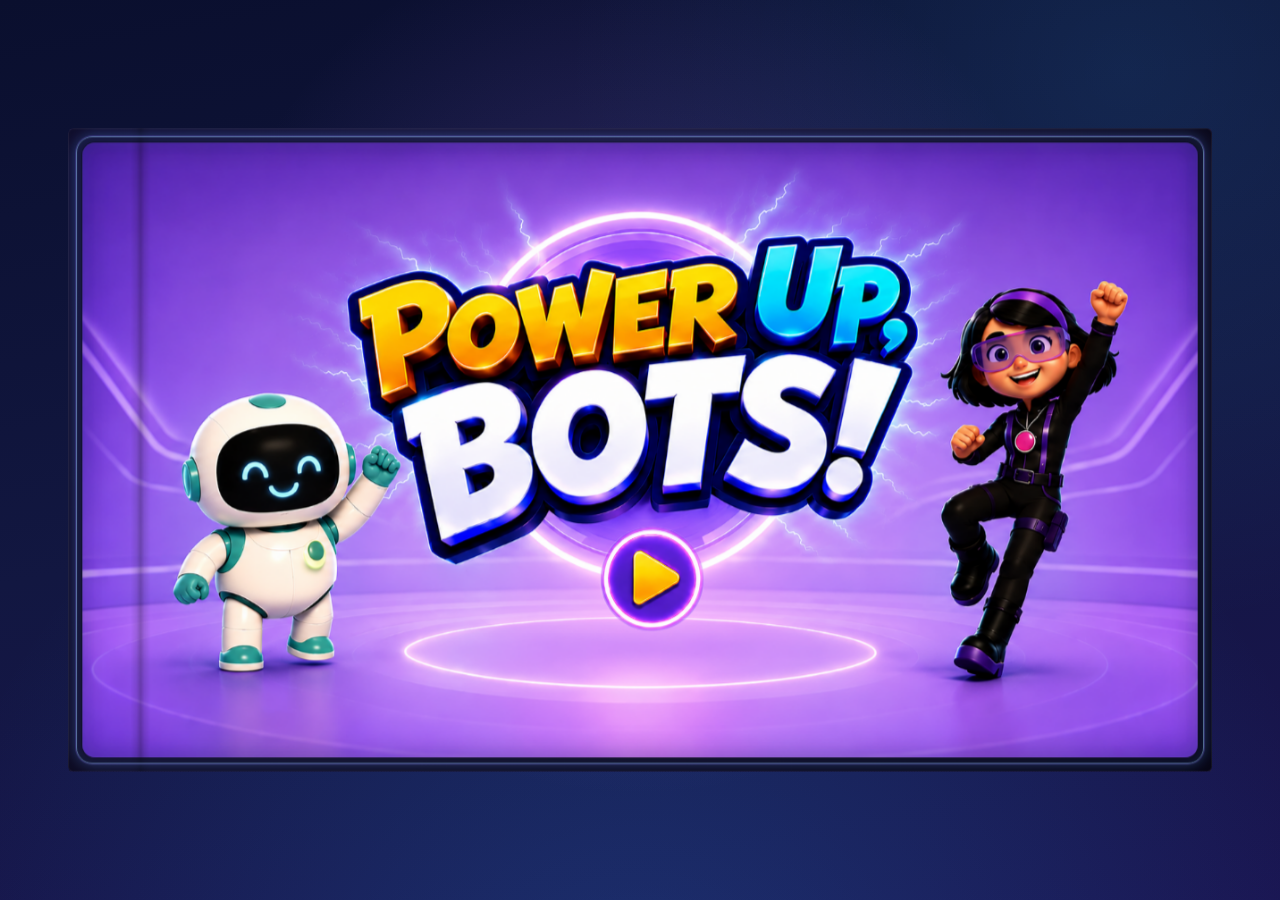
==== index.html @ 9b9c3f9e "Power Up, Bots! — interactive 3D flipbook Full flipbook: cover with custom play button, 11 pages inc" ====
<!DOCTYPE html>
<!--
  ============================================================================
  THE STORY NIGHT  —  interactive 3D flipbook (Neel & the dragon)
  ----------------------------------------------------------------------------
  • No build step, no frameworks. Just open this file in any modern browser.
  • A real 3D hardcover book: it has thickness, a spine, sits angled and casts a
    soft shadow. Tap PLAY to open it (the cover swings on the spine), then flip.
  • Full-bleed picture-book pages: page 1 is a video, pages 2-4 are scenes with
    a speech bubble that pops in once you fully land on the page.
  • Structure is split into THREE files:
        index.html   → this markup
        styles.css   → all styling + the night theme + animations
        script.js    → the flip engine + the page content (EDIT PAGES THERE)
  ============================================================================
-->
<html lang="en">
<head>
<meta charset="UTF-8" />
<meta name="viewport" content="width=device-width, initial-scale=1, maximum-scale=1, minimum-scale=1, user-scalable=no, viewport-fit=cover" />
<title>Power Up, Bots!</title>

<!-- ── Google Fonts: Fredoka (headings + speech bubbles) + Patrick Hand & Caveat ── -->
<link rel="preconnect" href="https://fonts.googleapis.com" />
<link rel="preconnect" href="https://fonts.gstatic.com" crossorigin />
<link
  href="https://fonts.googleapis.com/css2?family=Caveat:wght@500;700&family=Fredoka:wght@500;600;700&family=Patrick+Hand&display=swap"
  rel="stylesheet"
/>

<!-- All styling lives in styles.css -->
<link rel="stylesheet" href="styles.css" />
</head>

<body>
<!-- Landscape lock: on phones/tablets (touch), the book shows only in landscape.
     In portrait the scene is hidden and this rotate prompt is shown instead. -->
<div class="rotate-notice" id="rotateNotice">
  <div class="rotate-inner">
    <div class="rotate-icon">🔄</div>
    <div class="rotate-text">Please rotate your device<br />to landscape to read</div>
  </div>
</div>
<div class="scene">
  <div class="stage">
    <!-- Fixed 1280×720 book layer. JS scales it (transform) to fit the screen. -->
    <div class="flip-scale" id="flipScale">
    <!-- INNER scale wrapper: the open motion runs here, so it composes with the
         outer responsive scale of .flip-scale. -->
    <div class="book-stage" id="bookStage">
    <!-- Outer hardcover outline — visible once the book is open -->
    <div class="book-frame"></div>
    <div class="floor-shadow"></div>

    <!-- The page-turning book mounts here (JS injects one .leaf per page).
         Sits beneath the 3D cover layer; revealed once the cover swings open.
         .page-stack = the tan fore-edge of the pages still to be turned (right). -->
    <div id="flipbook">
      <div class="page-stack" aria-hidden="true"><i></i><i></i><i></i></div>
    </div>

    <!-- Moving shadow the opening cover casts on the inside page. -->
    <div class="cover-cast"></div>

    <!-- The 3D hardcover + cover-opening animation (own perspective layer). -->
    <div class="cover-scene" id="coverScene">
    <div class="book-float" id="bookFloat">
      <div class="book-pop" id="bookPop">
        <div class="book" id="book">
          <div class="book-inner" id="bookInner">

            <!-- Open-book back cover backing -->
            <div class="book-body"></div>

            <!-- The 3D page block that gives the closed book its thickness -->
            <div class="pageblock">
              <div class="pbf pb-back"></div>
              <div class="pbf pb-left"></div>
              <div class="pbf pb-right"></div>
              <div class="pbf pb-top"></div>
              <div class="pbf pb-bottom"></div>
              <div class="pbf pb-front"></div>
            </div>

            <!-- Front hardcover (last so it stacks in front when closed). -->
            <div class="cover-holder">
            <div class="cover" id="cover">
              <div class="face front">
                <div class="cover-img"></div>
                <!-- Clean futuristic edge glow (replaces the old ornate gold frame).
                     Styled entirely in styles.css → .cover .front .cover-frame. -->
                <div class="cover-frame" aria-hidden="true"></div>
                <div class="back-fill"></div>
                <div class="curl"></div>
                <button class="play-btn" id="hint" type="button" aria-label="Play — open the book">
                  <img class="play-img" src="assets/play button.png" alt="" aria-hidden="true" draggable="false" />
                </button>
              </div>
              <!-- BACK of the front cover: intentionally BLANK (plain dark board). -->
              <div class="face back"></div>
            </div>
            </div><!-- /cover-holder -->

          </div>
        </div>
      </div>
    </div>
    </div><!-- /cover-scene -->

    <!-- Flat, top-most, transparent tap zone that only OPENS the book. -->
    <div class="tap-catcher" id="tapCatcher"></div>

    <!-- (THE END is now a real final PAGE — the last leaf, built by script.js:
         a cream "paper" page with "THE END" + a Replay button. Replay closes the
         whole book, reverse of the opening swing, back to the front cover.) -->
    </div><!-- /book-stage -->
    </div><!-- /flip-scale -->
  </div>

  <!-- Progress read-out -->
  <!-- (page counter removed) -->
</div>

<!-- HOME button — top-left, shown only while reading (hidden on the cover, the
     last page and the end). Closes the book (reverse of the opening swing) back
     to the front cover. -->
<button class="home-btn" id="homeBtn" type="button" aria-label="Back to the cover">
  <svg viewBox="0 0 24 24" aria-hidden="true">
    <path d="M10 20v-6h4v6h5v-8h3L12 3 2 12h3v8z" fill="currentColor"/>
  </svg>
</button>

<!-- Flip arrows OUTSIDE the book, fixed at the viewport's bottom corners
     (bottom-left = back, bottom-right = forward). -->
<button class="corner-arrow back" id="cornerPrev" aria-label="Previous page">
  <svg viewBox="0 0 48 48" aria-hidden="true">
    <path d="M46 19 L30 5 L30 12 C20 11 11 15 6 30 L12 33 C18 24 22 24 30 24 L30 33 Z" fill="currentColor"/>
  </svg>
</button>
<button class="corner-arrow fwd" id="cornerNext" aria-label="Next page">
  <svg viewBox="0 0 48 48" aria-hidden="true">
    <path d="M46 19 L30 5 L30 12 C20 11 11 15 6 30 L12 33 C18 24 22 24 30 24 L30 33 Z" fill="currentColor"/>
  </svg>
</button>

<!-- (legacy hidden nav elements kept only so existing JS refs stay valid) -->
<button class="arrow prev" id="prev" aria-label="Previous page">‹</button>
<button class="arrow next" id="next" aria-label="Next page">›</button>

<!-- (The embedded LBD game has been removed — this is a plain 2-page flipbook.) -->

<!-- ============================================================================
     ASSET MANIFEST  —  every uploaded asset, referenced here so it is visible in
     DevTools "Inspect" (Elements) and view-source. The flipbook itself builds its
     pages in script.js; this hidden block is ONLY a reference list. Nothing here
     is force-downloaded: videos/audio use preload="none" and images loading="lazy"
     inside a display:none container, so the src paths show in inspect with no cost.
     ============================================================================ -->
<div id="asset-manifest" hidden aria-hidden="true" style="display:none">
  <!-- ── Page videos ── -->
  <video preload="none" muted playsinline src="assets/1.mp4"            data-role="page-1"></video>
  <video preload="none" muted playsinline src="assets/2.mp4"            data-role="page-2"></video>
  <video preload="none" muted playsinline src="assets/3.mp4"            data-role="page-3"></video>
  <video preload="none" muted playsinline src="assets/4.mp4"            data-role="page-4"></video>
  <video preload="none" muted playsinline src="assets/5(rectangle).mp4" data-role="page-5-rectangle"></video>
  <video preload="none" muted playsinline src="assets/5(green).mp4"     data-role="page-5-green"></video>
  <video preload="none" muted playsinline src="assets/5(circle).mp4"    data-role="page-5-circle"></video>
  <video preload="none" muted playsinline src="assets/6.mp4"            data-role="page-6"></video>
  <video preload="none" muted playsinline src="assets/7.mp4"            data-role="page-7-intro"></video>
  <video preload="none" muted playsinline src="assets/7(2).mp4"         data-role="page-7-reveal"></video>
  <video preload="none" muted playsinline src="assets/8.mp4"            data-role="page-8-intro"></video>
  <video preload="none" muted playsinline src="assets/9.mp4"            data-role="page-8-reveal"></video>
  <video preload="none" muted playsinline src="assets/10.mp4"           data-role="page-10"></video>
  <video preload="none" muted playsinline src="assets/11.mp4"           data-role="page-11"></video>

  <!-- ── Images ── -->
  <img loading="lazy" src="assets/coverpage.png"      alt="cover"            data-role="cover" />
  <img loading="lazy" src="assets/5.png"              alt="page 5 shelf"     data-role="page-5-still" />
  <img loading="lazy" src="assets/7(1).png"           alt="page 7 still"     data-role="page-7-still" />
  <img loading="lazy" src="assets/handNudge.webp"     alt="hand nudge"       data-role="hand-nudge" />
  <img loading="lazy" src="assets/play%20button.png"  alt="play button art"  data-role="play-button" />

  <!-- ── Audio (sfx) ── -->
  <audio preload="none" src="sfx/Page%20flip.mp3"        data-role="sfx-page-flip"></audio>
  <audio preload="none" src="sfx/cover%20page%20flip.mp3" data-role="sfx-cover-flip"></audio>
</div>

<!-- Inlined one-shot SFX (base64) for glitch-free Web Audio playback on file:// -->
<script src="sfx-data.js"></script>
<!-- All behaviour lives in script.js -->
<script src="script.js"></script>
</body>
</html>
---- styles.css ----
/* ==========================================================================
     THEME TOKENS  —  colours, fonts and (important!) animation timings.
     Tweak the timings here to make the book faster / slower / poppier.
     ========================================================================== */
  :root {
    /* Palette matched to "The Story Night" cover: a moonlit castle at night —
       deep midnight NAVY + PURPLE board, GOLD title accents, warm candle glow. */
    --paper:      #1e2750;   /* page surface — deep night blue (matches the theme) */
    --paper-2:    #141a3c;   /* page surface (deeper night variant) */
    --ink:        #241d47;   /* text — deep night indigo */
    --cover:      #2b3468;   /* frame/cover base — midnight blue */
    --cover-2:    #1b2247;   /* deeper night blue */
    --cover-3:    #0e1330;   /* deepest blue (spine) */
    --cover-edge: #070a1e;   /* binding edge — near-black night */
    --accent:     #7d5fd0;   /* page-title purple (matches "Night") */
    --accent-2:   #f6b81e;   /* moon-gold (matches "Story") */
    --tape:       rgba(255, 210, 90, 0.60);   /* warm gold washi-tape */
    --page-edge:  #d9c8a2;   /* page-stack edge colour (parchment) */
    --page-back:   #cb9d83;  /* BACK of a page + the right-side page stack (warm tan) */
    --page-back-2: #b3805f;  /* deeper tan for the stack edges / gradient shading */

    /* Fonts */
    --font-head: "Fredoka", system-ui, sans-serif;
    --font-hand: "Patrick Hand", "Comic Sans MS", cursive;
    --font-note: "Caveat", cursive;

    /* The book's physical thickness (depth of the page block) */
    --thick: clamp(22px, 3.4vw, 48px);

    /* -- Animation timings (edit these to taste) ------------------------------
       Page turns use a smooth in/out curve (no overshoot so paper never clips
       past 180°). The COVER open uses a springy "poppy" curve with overshoot. */
    --flip-ms:    1150ms;                                 /* page-turn duration (slow + smooth) */
    --flip-ease:  cubic-bezier(0.65, 0.00, 0.35, 1);      /* pronounced ease-in + ease-out */
    --cover-ms:   1000ms;                                 /* cover-open duration */
    --cover-ease: cubic-bezier(0.34, 1.56, 0.64, 1);      /* springy overshoot   */
  }

  * { box-sizing: border-box; -webkit-tap-highlight-color: transparent; }

  /* NO ZOOM anywhere: touch-action:none stops pinch/double-tap zoom & pan, and
     the whole UI is non-selectable so drags never select text. */
  html, body {
    height: 100%; margin: 0; overflow: hidden;
    touch-action: none; overscroll-behavior: none;
    -webkit-user-select: none; -moz-user-select: none; user-select: none;
    -webkit-text-size-adjust: 100%; text-size-adjust: 100%;
  }

  body {
    min-height: 100svh;
    display: flex; align-items: center; justify-content: center;
    font-family: var(--font-hand); color: var(--ink);
    /* Clean, futuristic, kid-friendly backdrop — a calm deep-space gradient with a
       soft violet aura behind the book and a cool floor glow. No stars / clutter. */
    background:
      radial-gradient(circle at 50% 40%, rgba(126,95,208,0.30) 0%, transparent 52%),   /* violet aura behind the book */
      radial-gradient(circle at 50% 116%, rgba(40,150,235,0.22) 0%, transparent 60%),  /* cool floor glow */
      radial-gradient(circle at 88% 8%,  rgba(60,180,255,0.12) 0%, transparent 40%),   /* faint corner light */
      linear-gradient(170deg, #0a0f2e 0%, #121741 52%, #1a1450 100%);
    background-attachment: fixed;
  }

  /* Whole scene fades + scales in on load (entrance animation) */
  .scene {
    width: 100%; min-height: 100svh;
    display: flex; flex-direction: column;
    align-items: center; justify-content: center;
    gap: clamp(10px, 2.4vh, 24px);
    padding: clamp(8px, 2vh, 24px);
    animation: sceneIn 900ms ease both;
  }
  @keyframes sceneIn {
    from { opacity: 0; transform: translateY(18px) scale(0.96); }
    to   { opacity: 1; transform: none; }
  }

  /* ==========================================================================
     STAGE  —  responsive box that keeps the (open) book centred + scaled.
     The book is TWO pages wide when open, so we size to fit width AND height.
     ========================================================================== */
  .stage {
    position: relative; flex: 1 1 auto; width: 100%; min-height: 0;
    display: flex; align-items: center; justify-content: center;
  }

  /* The book has a FIXED internal 16:9 size (1280×720) so turn.js's flip maths
     is never distorted. We only SCALE this layer visually (transform) to fit the
     viewport — recomputed by JS on load / resize / orientationchange. */
  /* The book has a FIXED internal 16:9 size (1280×720) so turn.js's flip maths
     is never distorted. We only SCALE this layer visually (transform) to fit the
     viewport — recomputed by JS on load / resize / orientationchange. */
  .flip-scale {
    position: absolute; top: 50%; left: 50%;
    width: 1280px; height: 720px;
    transform: translate(-50%, -50%) scale(var(--book-scale, 0.5));
    transform-origin: center center;
    perspective: 2400px;                         /* depth for the 3D book */
    --pw: 1280px; --ph: 720px; --thick: 42px;   /* fixed page-block dimensions */
  }

  /* turn.js book (realistic paper curl), beneath the 3D cover until it opens. */
  #flipbook {
    position: absolute; inset: 0; width: 1280px; height: 720px; z-index: 1;
    opacity: 0; transition: opacity 260ms ease;
    /* BLUE back cover of the book — the current full page sits on top of it and
       it is revealed behind a page while that page is mid-turn. */
    background: linear-gradient(135deg, var(--cover), var(--cover-2) 55%, var(--cover-3));
    border-radius: 22px;
    perspective: 2600px;              /* 3D depth so the leaf page-turn curls in space */
  }
  #flipbook.show { opacity: 1; }

  /* The 3D hardcover + its opening animation get their OWN perspective layer,
     so the turn.js book (a sibling) is never affected by it. */
  .cover-scene {
    position: absolute; inset: 0; z-index: 3;
    /* Strong perspective so the cover reads as a real board LIFTING on its hinge
       (large values look flat, like a page sliding sideways). */
    perspective: 1500px; perspective-origin: 50% 50%;
    transition: opacity 340ms ease;
  }
  /* After opening, the cover PARKS to the left and STAYS visible as the blue
     cover page (it does not fade away). We only drop pointer-events so it can't
     block page turns. */
  .cover-scene.parked { pointer-events: none; }

  /* Outer hardcover "board" that stays visible once the book is OPEN, so you
     see the book's outer outline/edge around the turn.js pages. */
  /* The single hardcover board. It's BROADER on the RIGHT so it reads as the back
     cover the pages sit INSIDE (the tan page stack peeks in front of this edge). */
  .book-frame {
    position: absolute; inset: -16px -42px -16px -16px; z-index: 0;
    border-radius: 3px;
    background: linear-gradient(135deg, var(--cover) 0%, var(--cover-2) 55%, var(--cover-3) 100%);
    box-shadow: 0 26px 55px rgba(80,40,60,0.35), inset 0 0 0 3px rgba(255,255,255,0.14);
    opacity: 0; transition: opacity 500ms ease 150ms;
  }
  body.is-open .book-frame { opacity: 1; }

  /* Flip arrows OUTSIDE the book, fixed at the viewport's bottom corners
     (bottom-left = back, bottom-right = forward). position:fixed so they escape
     the scaled/transformed book layer and never cover the pages or their
     corners (which keeps turn.js's hover page-curl working on every corner). */
  /* Bare arrow icons — NO circle: no background fill, no box-shadow, no border,
     no rounded pill. Only the arrow glyph shows, same position/size, clickable. */
  /* Flip arrows OUTSIDE the book, fixed at the viewport's bottom corners. */
  .corner-arrow {
    position: fixed; bottom: clamp(-16px, -0.9vh, -6px); z-index: 700;  /* nudged a bit lower */
    width: clamp(52px, 6vw, 70px); height: clamp(52px, 6vw, 70px);
    border: none; background: none; color: var(--accent-2);   /* moon-gold: visible on the night bg */
    filter: drop-shadow(0 2px 7px rgba(0,0,0,0.55));           /* legible over any page */
    display: none; align-items: center; justify-content: center;
    cursor: pointer; opacity: 0;
    transition: opacity 400ms ease, transform 150ms ease;
  }
  body.is-open .corner-arrow { display: flex; opacity: 0.96; }

  /* HOME button — top-left, moon-gold like the arrows. JS toggles .show (only
     while reading; hidden on the cover, the last page and the end). */
  .home-btn {
    position: fixed; top: clamp(2px, 0.6vh, 8px); right: clamp(8px, 1.6vw, 22px); z-index: 720;
    width: clamp(40px, 4.6vw, 56px); height: clamp(40px, 4.6vw, 56px);
    border: none; background: none; color: var(--accent-2);
    filter: drop-shadow(0 2px 7px rgba(0,0,0,0.55));
    display: none; align-items: center; justify-content: center;
    cursor: pointer; opacity: 0; padding: 0;
    transition: opacity 360ms ease, transform 150ms ease;
  }
  .home-btn.show   { display: flex; opacity: 0.96; }
  .home-btn:hover  { transform: scale(1.1); }
  .home-btn:active { transform: scale(0.9); }
  .home-btn:focus, .home-btn:focus-visible { outline: none; }
  .home-btn svg { width: 92%; height: 92%; }

  /* While the viewport is actively resizing / the resolution is changing, freeze
     the page-turn transitions so the book can't appear to auto-flip (JS adds
     .is-resizing during resize and removes it ~220ms after it settles). */
  body.is-resizing .leaf,
  body.is-resizing .leaf .curl,
  body.is-resizing #flipbook,
  body.is-resizing .flip-scale { transition: none !important; animation: none !important; }
  .corner-arrow:hover  { transform: scale(1.12); }
  .corner-arrow:active { transform: scale(0.9); }
  /* No focus ring: long-press / repeated taps were leaving a white outline box
     around the arrow. (Flipping still works via keys, drag, and the arrows.) */
  .corner-arrow:focus,
  .corner-arrow:focus-visible { outline: none; box-shadow: none; }
  .corner-arrow[disabled] { opacity: 0.22; pointer-events: none; }
  .corner-arrow.back { left: clamp(12px, 2.5vw, 34px); }
  .corner-arrow.fwd  { right: clamp(12px, 2.5vw, 34px); }
  .corner-arrow svg  { width: 58%; height: 58%; }
  .corner-arrow.back svg { transform: scaleX(-1); }   /* mirror the forward arrow */

  /* ---- Page-turn hint (hand on the RIGHT side of the book) -------------------
     Guidance for HOW to turn the page: a 3D hand on the book's right edge does a
     right-to-left SWIPE, shown together with the "ghost" page-flip. JS positions
     it against the book's right side (see positionFlipHint) and toggles .show.
     Drop your art at assets/hand-nudge.png; until then an emoji hand is used. */
  .flip-hint {
    position: fixed; z-index: 720; pointer-events: none;
    width: clamp(56px, 7vw, 104px); height: auto;   /* JS sets an inline width per page */
    opacity: 0; visibility: hidden;
    transform-origin: 50% 0;                          /* rotate/scale about the fingertip (top-centre) */
    filter: drop-shadow(0 6px 11px rgba(0,0,0,0.5));
    transition: opacity 320ms ease;
    will-change: transform;
  }
  /* emoji fallback (when the PNG isn't present yet) */
  .flip-hint--emoji {
    width: auto; font-size: clamp(46px, 6vw, 84px); line-height: 1;
    filter: drop-shadow(0 3px 6px rgba(0,0,0,0.55)) drop-shadow(0 0 10px rgba(214,150,255,0.6));
  }
  .flip-hint.show { opacity: 0.96; visibility: visible;
                    animation: flipHintTap 1.15s ease-in-out infinite; }
  /* gentle "tap" bob (works at any position). The base tilt is --nh-rot, set per
     page by JS from PAGE_NUDGES.rot, so the bob keeps the page's chosen angle. */
  @keyframes flipHintTap {
    0%, 100% { transform: rotate(var(--nh-rot, 0deg)) translateY(0)    scale(1);    }
    50%      { transform: rotate(var(--nh-rot, 0deg)) translateY(10px) scale(0.95); }
  }
  /* The RIGHT (forward) arrow blinks while the nudge is playing, to draw the eye. */
  .corner-arrow.blink { animation: arrowBlink 0.6s ease-in-out infinite; }
  @keyframes arrowBlink { 0%, 100% { opacity: 0.96; } 50% { opacity: 0.2; } }
  /* One-shot 2s blink + GOLD GLOW played ONCE when a page's video fully ends
     (a "turn the page" cue). Pulses opacity AND a gold glow around the arrow. */
  .corner-arrow.blink1 { animation: arrowBlink1 2s ease-in-out 1; }
  @keyframes arrowBlink1 {
    0%, 100% { opacity: 0.95; filter: drop-shadow(0 2px 7px rgba(0,0,0,0.55)) drop-shadow(0 0 6px  rgba(246,184,30,0.55)); }
    25%, 75% { opacity: 0.3;  filter: drop-shadow(0 2px 7px rgba(0,0,0,0.55)) drop-shadow(0 0 3px  rgba(246,184,30,0.25)); }
    50%      { opacity: 1;    filter: drop-shadow(0 2px 7px rgba(0,0,0,0.55)) drop-shadow(0 0 18px rgba(246,184,30,1)); }
  }
  @media (prefers-reduced-motion: reduce) {
    .flip-hint.show, .corner-arrow.blink, .corner-arrow.blink1 { animation: none; }
    .flip-hint.show { transform: rotate(var(--nh-rot, 0deg)); }   /* keep the per-page tilt */
  }

  /* ==========================================================================
     THE END page  —  a real final leaf you turn to (not an overlay). Warm cream
     "paper" with a printed inner frame, "THE END" in a plum→gold gradient, and a
     gold Replay button that closes the whole book back to the front cover.
     ========================================================================== */
  .leaf .face.front.end-page {
    background:
      radial-gradient(ellipse at 50% 34%, #fffaef 0%, #f7edd6 46%, #ecdcb8 100%);
    box-shadow: inset 0 0 0 2px rgba(120,86,20,0.10),
                inset 0 0 110px rgba(150,110,40,0.18);
    display: flex; align-items: center; justify-content: center;
  }
  /* faint printed inner border, like the ruled frame on a storybook page */
  .end-page-inner {
    position: absolute; inset: clamp(20px, 4.4%, 46px);
    border: 2px solid rgba(120,86,20,0.24);
    border-radius: 3px;
    box-shadow: inset 0 0 0 4px rgba(255,255,255,0.45);
    display: flex; flex-direction: column; align-items: center; justify-content: center;
    gap: clamp(26px, 6vh, 54px);
  }
  .end-page .end-title {
    font-family: var(--font-head); font-weight: 700; letter-spacing: 5px;
    font-size: clamp(64px, 12vw, 132px); line-height: 1; white-space: nowrap;
    background: linear-gradient(135deg, #7d3ea8 0%, #b0308a 30%, #e2920c 66%, #f6b81e 100%);
    -webkit-background-clip: text; background-clip: text;
    -webkit-text-fill-color: transparent; color: transparent;
    filter: drop-shadow(0 5px 8px rgba(90,40,120,0.28));
  }
  /* Replay — a gold pill (icon + label) that reads clearly on the cream page. */
  .replay-btn {
    display: inline-flex; align-items: center; gap: 14px; cursor: pointer; border: none;
    padding: 14px 30px 14px 22px; border-radius: 999px;
    font-family: var(--font-head); font-weight: 600; letter-spacing: 0.5px;
    font-size: clamp(20px, 2.4vw, 30px); color: #3a2408;
    background: radial-gradient(circle at 34% 24%, #ffe89a 0%, #f6b81e 55%, #e2920c 100%);
    box-shadow: 0 0 0 4px rgba(255,255,255,0.7), 0 14px 26px -8px rgba(120,70,10,0.55),
                inset 0 2px 3px rgba(255,255,255,0.6), inset 0 -6px 10px rgba(150,90,10,0.4);
    transition: transform 150ms ease, filter 150ms ease;
    -webkit-tap-highlight-color: transparent;
  }
  .replay-btn:hover  { filter: brightness(1.05); transform: translateY(-1px) scale(1.03); }
  .replay-btn:active { transform: scale(0.96); }
  .replay-btn:focus, .replay-btn:focus-visible { outline: none; }
  .replay-btn svg { width: clamp(26px, 2.6vw, 34px); height: clamp(26px, 2.6vw, 34px); fill: #3a2408; }

  /* The old fixed side-arrows are replaced by the corner arrows above. */
  .arrow { display: none !important; }

  /* Soft drop shadow on the "floor" beneath the book — grows as it opens */
  .floor-shadow {
    position: absolute; left: 50%; bottom: 3%;
    width: 44%; height: 9%;
    transform: translateX(-50%);
    background: radial-gradient(ellipse at center, rgba(70,30,45,0.5), rgba(70,30,45,0) 70%);
    filter: blur(12px);
    z-index: 0; opacity: 0.75; pointer-events: none;   /* never swallow a tap */
    transition: width var(--cover-ms) var(--cover-ease),
                opacity var(--cover-ms) ease, bottom var(--cover-ms) ease;
  }
  body.is-open .floor-shadow { width: 82%; opacity: 0.9; bottom: 1%; }

  /* Flat, top-most tap surface (see markup note). No transform → reliable
     hit-testing everywhere. Transparent, but catches every tap over the book. */
  .tap-catcher {
    position: absolute; top: 0; left: 0; right: 0; bottom: 0;
    z-index: 50; cursor: default; background: transparent;   /* normal cursor; JS shows the
                        pointer ONLY over the play button (the sole CTA on the cover) */
  }

  /* .flip-scale (OUTER) = responsive fit-to-screen scale (set by JS).
     .book-stage (INNER) = a plain static wrapper. There is NO zoom / camera move
     on opening — the cover's own hinge is the whole animation. */
  .book-stage {
    position: absolute; inset: 0;
    transform-origin: center center;
  }
  /* Moving shadow the lifting cover casts onto the inside page: strong near the
     spine as the cover lifts, then sweeps outward and fades as the page is
     revealed. Sits ABOVE the turn.js page (z1) but BELOW the cover layer (z3). */
  .cover-cast {
    position: absolute; inset: 0; z-index: 2; pointer-events: none;
    border-radius: 4px 14px 14px 4px; opacity: 0;
    background: linear-gradient(90deg,
      rgba(45,22,32,0.55) 0%, rgba(45,22,32,0.28) 20%,
      rgba(45,22,32,0.10) 42%, rgba(45,22,32,0) 64%);
  }
  body.is-open .cover-cast { animation: coverCast 1800ms ease-out both; }
  @keyframes coverCast {
    0%   { opacity: 0; }
    14%  { opacity: 0.85; }
    68%  { opacity: 0.45; }
    100% { opacity: 0; }
  }

  /* .book-float = gentle idle bob while the book is closed. */
  .book-float { position: relative; width: 100%; height: 100%; z-index: 2;
                transform-style: preserve-3d; -webkit-transform-style: preserve-3d;
                animation: idleBob 4.8s ease-in-out infinite; }
  .book-float.rest { animation: none; }
  @keyframes idleBob {                          /* gentle float only — no rotation,
                                                   so the closed book stays square */
    0%, 100% { transform: translateY(0); }
    50%      { transform: translateY(-8px); }
  }
  /* .book-pop kept only as a preserve-3d pass-through (the pop now lives on
     .book-stage so it scales the WHOLE book, not just the cover). */
  .book-pop { width: 100%; height: 100%;
              transform-style: preserve-3d; -webkit-transform-style: preserve-3d; }

  .book {
    position: relative; width: 100%; height: 100%;
    transform-style: preserve-3d;
    -webkit-transform-style: preserve-3d;
    /* One-page book: it already fills the centred frame — no slide needed. */
    transition: transform var(--cover-ms) var(--cover-ease);
  }

  /* .book-inner = the 3D rendering context. When closed it is TILTED so the
     book reads as a solid angled object; opening rotates it flat to face you. */
  .book-inner {
    position: absolute; inset: 0;
    transform-style: preserve-3d;
    -webkit-transform-style: preserve-3d;
    transform: none;         /* CLOSED = perfectly SQUARE (no tilt) so the cover
                                sits flat + aligned and fully covers everything
                                behind it. The open animation is driven by the
                                cover's own hinge, not by un-tilting the book. */
    transition: transform var(--cover-ms) var(--cover-ease);
  }
  /* The tilted book rotates flat to face you, timed to flatten WITH the cover
     hinge (starts after the pop+zoom-out, ~340ms) so it's one smooth motion. */
  .book.open .book-inner {
    transform: rotateX(0deg) rotateY(0deg);
    transition: transform 640ms cubic-bezier(0.42, 0, 0.30, 1) 340ms;
  }

  /* ==========================================================================
     OPEN-BOOK BODY  —  the covers + binding revealed once the book is open.
     ========================================================================== */
  /* Depth stack (back → front), so turned pages always cover the inside cover:
       body (-12) · page-base (-8) · inside cover (-4, open) · leaves (0)        */
  .book-body {
    position: absolute; inset: -1.4% -1.2%;
    border-radius: 14px;
    background: linear-gradient(90deg, var(--cover-2), var(--cover) 8%, var(--cover) 92%, var(--cover-2));
    box-shadow: 0 10px 20px rgba(0,0,0,0.10);
    transform: translateZ(-12px);
    opacity: 0; transition: opacity var(--cover-ms) ease;
  }
  /* Keep the old pink "inside cover" backing HIDDEN on open — turn.js supplies
     the real page and .book-frame supplies the open book's outline. Fading it in
     used to flash a translucent pink panel over the page mid-transition. */
  .book.open .book-body { opacity: 0; }

  /* One paper page filling the whole book, behind the leaves (the surface the
     current single page rests on). Bound (square) on the left, rounded outside. */
  .page-base {
    position: absolute; inset: 1.4%;
    background: var(--paper); opacity: 0;
    transform: translateZ(-8px); border-radius: 2px 11px 11px 2px;
    box-shadow: inset 12px 0 22px -18px rgba(0,0,0,0.12);
    transition: opacity var(--cover-ms) ease;
  }
  .book.open .page-base { opacity: 1; transition: opacity 560ms ease 360ms; }

  /* Inside-front-cover bookplate (the left page at the very start) */
  .bookplate {
    position: absolute; inset: 0; display: flex; flex-direction: column;
    align-items: center; justify-content: center; gap: 10px; text-align: center; padding: 12%;
  }
  .bookplate .line { font-family: var(--font-note); font-size: clamp(18px, 2.8vw, 32px); color: var(--ink); }
  .bookplate .name-line { border-bottom: 3px dotted var(--accent); min-width: 62%; margin-top: 4px; }

  /* "The End" note shown on the right base once every page is turned */
  .end-note {
    position: absolute; inset: 0; display: flex; flex-direction: column;
    align-items: center; justify-content: center; gap: 8px; text-align: center;
    padding: 12%; opacity: 0; transition: opacity 400ms ease 200ms; pointer-events: none;
  }
  .book.at-end .end-note { opacity: 1; }
  .end-note .big { font-family: var(--font-head); font-weight: 700;
                   font-size: clamp(22px, 3.4vw, 46px); color: var(--cover-2); }
  .end-note .small { font-family: var(--font-note); font-size: clamp(16px, 2.4vw, 26px); }

  /* ==========================================================================
     THE 3D PAGE BLOCK  —  a real cuboid giving the closed book its thickness.
     Sits in the right half. Its side faces are edge-on (invisible) when the
     book is flat/open, and reveal the page-stack when the book is tilted/closed.
     ========================================================================== */
  .pageblock {
    position: absolute; inset: 0;
    transform-style: preserve-3d; -webkit-transform-style: preserve-3d;
    opacity: 1; transition: opacity var(--cover-ms) ease;
    --pbw: var(--pw);
    --pbh: var(--ph);
  }
  /* Thickness stays solid through the pop + zoom-out, then fades out FAST (while
     the cover still hides it) so no cream panel lingers over the revealed page. */
  .book.open .pageblock { opacity: 0; transition: opacity 200ms ease 260ms; }

  .pageblock .pbf {           /* every cuboid face is centred then rotated out */
    position: absolute; left: 50%; top: 50%;
    background: var(--page-edge);
  }
  /* Front + back: the size of a page */
  /* NOTE: every translateZ below references --book-w / --thick DIRECTLY with a
     single calc(). Do NOT wrap a custom property that is itself a calc() inside
     another calc() — some engines reject the nested expression and silently
     drop the whole transform. */
  .pageblock .pb-front {
    width: var(--pbw); height: var(--pbh);
    transform: translate(-50%, -50%) translateZ(calc(var(--thick) / 2));
    background: linear-gradient(135deg, #201b3c, #171331);   /* dark — never peeks light at the cover corners */
    border-radius: 6px;                                      /* match the cover so no corner pokes out */
  }
  .pageblock .pb-back {
    width: var(--pbw); height: var(--pbh);
    transform: translate(-50%, -50%) translateZ(calc(var(--thick) / -2)) rotateY(180deg);
    background: linear-gradient(135deg, var(--cover-2), var(--cover-3));
    border-radius: 6px 2px 2px 6px;
  }
  /* Right fore-edge + left spine: thin, tall. Striped to look like stacked pages */
  .pageblock .pb-right {
    width: var(--thick); height: var(--pbh);
    transform: translate(-50%, -50%) rotateY(90deg) translateZ(calc(var(--pw) / 2));
    background: repeating-linear-gradient(to right,
        #2a2450 0 2px, #171331 2px 3px);      /* dark page-stack edge (was cream) */
  }
  .pageblock .pb-left {   /* spine side (mostly hidden behind the book) */
    width: var(--thick); height: var(--pbh);
    transform: translate(-50%, -50%) rotateY(-90deg) translateZ(calc(var(--pw) / 2));
    background: linear-gradient(var(--cover-3), var(--cover-2), var(--cover-3));
  }
  /* Top head-edge + bottom tail-edge: thin, wide. Striped like pages */
  .pageblock .pb-top {
    width: var(--pbw); height: var(--thick);
    transform: translate(-50%, -50%) rotateX(90deg) translateZ(calc(var(--ph) / 2));
    background: repeating-linear-gradient(to right,
        #2a2450 0 2px, #171331 2px 3px);      /* dark page-stack edge (was cream) */
  }
  .pageblock .pb-bottom {
    width: var(--pbw); height: var(--thick);
    transform: translate(-50%, -50%) rotateX(-90deg) translateZ(calc(var(--ph) / 2));
    background: repeating-linear-gradient(to right,
        #2a2450 0 2px, #171331 2px 3px);      /* dark page-stack edge (was cream) */
  }

  /* ==========================================================================
     FRONT COVER (hardcover)  —  hinges on its LEFT edge (spine) and flips open.
     Built entirely from CSS: textured board, darker spine strip, rounded OUTER
     corners, a taped keepsake photo, title + a pulsing "tap to open" hint.
     ========================================================================== */
  /* Holder: static forward-Z so the cover sits just in front of the page block.
     Keeping this OFF the cover means the cover's animated transform stays a pure
     rotateY — some engines drop a transform list that mixes calc() with a
     non-zero rotateY, which would stop the cover from ever opening. */
  .cover-holder {
    position: absolute; inset: 0;
    transform-style: preserve-3d; -webkit-transform-style: preserve-3d;
    transform: translateZ(calc(var(--thick) / 2 + 2px));      /* closed: in front */
    /* NOTE: no transition here on purpose. Transitioning transform FROM a
       calc()/clamp() value fails to interpolate in some engines and reverts to
       the start value — which would keep the cover in front and hide turned
       pages. The Z simply snaps on open (masked by the page block fading out);
       the visible flip animation lives on .cover below. */
  }
  .cover {
    position: absolute; inset: 0;
    transform-origin: left center;             /* HINGE on the LEFT spine edge  */
    transform-style: preserve-3d; -webkit-transform-style: preserve-3d;
    transform: rotateY(0deg);
    cursor: pointer; will-change: transform, opacity;
  }
  /* FIX 1 — the cover HINGES open on its LEFT spine: a real 3D rotateY swing
     (0 → -180deg) under the parent's perspective, so the outer (right) edge sweeps
     a wider arc than the spine and the board reads as lifting + bending open, then
     lies flat and reveals the first page. Rotation fills ~80% of the ~1.8s; the
     last ~20% is a tiny easing settle. transform-only, will-change'd, 60fps. */
  .book.open .cover {
    animation: coverOpen 6000ms both;   /* slow, dramatic hinge-open */
  }
  @keyframes coverOpen {
    0%   { transform: rotateY(0deg);      animation-timing-function: cubic-bezier(0.22, 1, 0.36, 1); }
    84%  { transform: rotateY(-180.4deg); animation-timing-function: ease-out; }  /* reaches flat + a hair over */
    100% { transform: rotateY(-180deg); }                                          /* tiny settle back (~2-3px) */
  }
  /* HOME + REPLAY — the cover swings SHUT: the exact reverse of the opening hinge,
     closing the book back to the front cover. */
  .book.closing .cover { animation: coverClose 2000ms cubic-bezier(0.5, 0, 0.25, 1) both; }
  @keyframes coverClose {
    0%   { transform: rotateY(-180deg); }
    100% { transform: rotateY(0deg); }
  }
  /* The INSIDE (back) of the front cover must read BLANK while the cover flips shut
     (the browser paints the front face on the flipped board, so we mask it with the
     plain dark board). The outside ARTWORK is revealed only in the final stretch, as
     the cover lands flat — so the turning cover never shows the art mid-swing and
     there is no dark flash once it's closed. Synced to the coverClose timing. */
  .book.closing .cover .front .back-fill {
    animation: backfillClose 2000ms cubic-bezier(0.5, 0, 0.25, 1) both;
  }
  @keyframes backfillClose {
    0%   { opacity: 1; }
    66%  { opacity: 1; }   /* blank board while it swings */
    100% { opacity: 0; }   /* artwork revealed as it lands flat */
  }
  /* While the book is CLOSING (Home / Replay): keep the current page bright — hide
     the dark thickness block that would otherwise snap back over it — and hide the
     turned-page pile in the left margin, so the cover folds cleanly over the page
     with no dark panel and no stray "left page" poking out past the cover. */
  body.is-closing .pageblock { opacity: 0 !important; }
  body.is-closing #flipbook .leaf.flipped { visibility: hidden; }
  /* A soft highlight travelling across the cover with a shadow gathering toward
     the outer edge as it lifts — so the surface reads as a curving, light-catching
     sheet rather than a rigid rectangle. Lives on the FRONT face (visible for the
     first half of the swing). Opacity-only → stays on the GPU. */
  .cover .front .curl {
    position: absolute; inset: 0; z-index: 4; pointer-events: none; opacity: 0;
    border-radius: inherit;
    background: linear-gradient(100deg,
      rgba(255,255,255,0)    0%,
      rgba(255,255,255,0.42) 40%,      /* travelling highlight along the bend */
      rgba(255,255,255,0)    56%,
      rgba(0,0,0,0.14)       86%,      /* soft shadow / ambient occlusion at the far edge */
      rgba(0,0,0,0.24)       100%);
  }
  .book.open .cover .front .curl { animation: coverCurl 6000ms ease-in-out both; }
  @keyframes coverCurl { 0% { opacity: 0; } 40% { opacity: 1; } 76% { opacity: 0.4; } 100% { opacity: 0; } }

  .cover .face {
    position: absolute; inset: 0;
    border-radius: 6px;                         /* crisp, squared hardcover corners */
    backface-visibility: hidden; -webkit-backface-visibility: hidden;
    overflow: hidden;
  }
  /* Front of the cover (seen when the book is closed). The artwork fills it edge
     to edge — plain cover, no decorative frame. */
  .cover .front {
    /* SLEEK DARK TECH BEZEL — a thin dark surround so the art reads as a screen /
       display set into the device (replaces the padded purple storybook board). */
    background:
      radial-gradient(ellipse at 50% 26%, rgba(96,80,190,0.22) 0%, rgba(0,0,0,0) 70%),
      linear-gradient(135deg, #1a1745 0%, #14112f 55%, #0b0a20 100%);
    box-shadow: inset 0 0 0 1px rgba(255,255,255,0.06), inset 0 0 60px rgba(0,0,0,0.5);
    color: #fff;
    display: flex; flex-direction: column; align-items: center; justify-content: flex-end;
    padding: 7% 8%;
    text-align: center; gap: clamp(6px, 1.4vh, 14px);
  }
  /* The cover ART — near full-bleed on the dark bezel, softly rounded like a screen. */
  .cover .front .cover-img {
    position: absolute; inset: 16px; z-index: 0; border-radius: 14px;
    background: url("assets/coverpage.png") center / cover no-repeat;
    box-shadow: 0 0 0 1px rgba(0,0,0,0.4), inset 0 0 0 1px rgba(255,255,255,0.04);
  }
  /* Clean FUTURISTIC frame — a slim glowing neon edge (cyan→violet) sitting on the
     bezel just outside the art. No filigree, no stars: a single crisp lit border. */
  .cover .front .cover-frame {
    position: absolute; inset: 9px; z-index: 2; pointer-events: none;
    border-radius: 18px;
    border: 1.5px solid rgba(150,200,255,0.55);
    box-shadow:
      0 0 0 1px rgba(120,90,220,0.30),
      0 0 16px rgba(90,150,255,0.35),
      inset 0 0 20px rgba(90,150,255,0.16);
  }
  /* a whisper-soft vignette for depth (much lighter than the old dark ring) */
  .cover .front .cover-img::after {
    content: ""; position: absolute; inset: 0; border-radius: inherit; pointer-events: none;
    box-shadow: inset 0 0 28px rgba(8,10,35,0.32);
  }
  /* The custom artwork already has its own title + characters, so hide the
     placeholder title / subtitle / taped photo — keep only the "tap to open" hint. */
  .cover .front .title,
  .cover .front .subtitle,
  .cover .front .cover-photo { display: none; }
  /* Spine binding — a soft DARK crease near the left edge where the cover folds
     by the spine, sitting over the full-bleed artwork like the fold on a real
     picture-book cover. Dark-only groove (no light highlight — a bright edge here
     was the old "white edge" complaint), kept subtle ("a little less"). */
  .cover .front::before {
    content: ""; position: absolute; top: 0; bottom: 0; left: 5.5%; width: 22px; z-index: 2;
    pointer-events: none;
    background: linear-gradient(90deg,
      rgba(0,0,0,0)     0%,
      rgba(0,0,0,0.10)  30%,
      rgba(0,0,0,0.26)  50%,     /* deepest point of the fold groove */
      rgba(0,0,0,0.10)  70%,
      rgba(0,0,0,0)    100%);
  }
  /* Once the book OPENS, the cover flips to the left and parks. Its reverse side
     must read as SOLID BLUE (theme). A blue sheet fades in over the front
     artwork the moment the cover starts opening — so the parked cover is blue
     regardless of which 3D face the browser leaves visible, and it also masks
     the play button on the flipped board. */
  .cover .front .back-fill {
    position: absolute; inset: 0; z-index: 3; border-radius: inherit; pointer-events: none;
    background: linear-gradient(135deg, var(--cover) 0%, var(--cover-2) 58%, var(--cover-3) 100%);
    box-shadow: inset 14px 0 26px -14px rgba(0,0,0,0.30);
    opacity: 0; transition: opacity 240ms ease 120ms;
  }
  .book.open .cover .front .back-fill,
  .cover-scene.parked .cover .front .back-fill { opacity: 1; }
  /* The cream page-stack fore-edge is hidden — on the dark night cover it read as a
     white line down the right edge. The book's thickness now comes only from the
     (darkened) page-block behind the cover. */
  .cover .front .fore-edge { display: none; }
  .cover .title {
    font-family: var(--font-head); font-weight: 700; line-height: 1.02;
    font-size: clamp(24px, 4.4vw, 58px);
    text-shadow: 0 3px 0 rgba(0,0,0,0.14);
  }
  .cover .subtitle {
    font-family: var(--font-note); font-size: clamp(17px, 2.8vw, 32px); opacity: 0.96;
  }
  /* A taped-on keepsake photo (a random kid avatar) — reinforces the scrapbook look */
  .cover .cover-photo {
    position: relative; background: #fff; padding: 7px 7px 12px;
    border-radius: 4px; transform: rotate(-5deg);
    box-shadow: 0 8px 18px rgba(0,0,0,0.28);
  }
  .cover .cover-photo img {
    display: block; width: clamp(64px, 12vw, 128px); height: clamp(64px, 12vw, 128px);
    object-fit: cover; border-radius: 3px; background: #eee;
  }
  .cover .cover-photo .tape {
    position: absolute; top: -11px; left: 50%; width: 60px; height: 22px;
    transform: translateX(-50%) rotate(-3deg);
    background: var(--tape); box-shadow: 0 1px 3px rgba(0,0,0,0.14);
  }
  /* Back of the cover (revealed on the left once the book is open) — SOLID blue,
     matching the cover theme. */
  .cover .back {
    transform: rotateY(180deg);
    background: linear-gradient(135deg, var(--cover) 0%, var(--cover-2) 58%, var(--cover-3) 100%);
    color: #fff;
    display: flex; flex-direction: column; align-items: center; justify-content: center;
    gap: 10px; text-align: center; padding: 10%;
    box-shadow: inset 14px 0 26px -14px rgba(0,0,0,0.30),   /* spine-side shade */
                inset 0 0 0 2px rgba(255,255,255,0.06);
  }
  .cover .back .line { font-family: var(--font-note); font-size: clamp(18px, 2.8vw, 32px); color: rgba(255,255,255,0.92); }
  .cover .back .name-line { border-bottom: 3px dotted rgba(255,255,255,0.7); min-width: 62%; margin-top: 4px; }

  /* PLAY button — the user's own artwork (assets/play button.png). The button is a
     transparent, correctly-sized hit target; the PNG (which already carries its own
     neon glow) fills it and gently "breathes" to draw the eye. Sits low-centre. */
  .play-btn {
    position: absolute; left: 51%; top: 70%; transform: translate(-50%, -50%);
    z-index: 3;                                 /* above the full-bleed artwork */
    width: clamp(96px, 11vw, 136px); height: clamp(96px, 11vw, 136px);  /* big + poppy */
    border: none; padding: 0; margin: 0; cursor: pointer; background: transparent;
    display: inline-flex; align-items: center; justify-content: center;
    transition: transform 120ms ease, filter 120ms ease;
    animation: playBreathe 2.6s ease-in-out infinite;   /* gentle poppy breathing */
    -webkit-tap-highlight-color: transparent;
  }
  /* The PNG fills the button, keeping its aspect ratio; clicks pass to the button. */
  .play-btn .play-img {
    width: 100%; height: 100%; object-fit: contain; pointer-events: none;
    -webkit-user-drag: none; user-drag: none; -webkit-user-select: none; user-select: none;
  }
  .play-btn:active { transform: translate(-50%, -50%) scale(0.94); }
  .play-btn:focus-visible { outline: none; }
  /* BREATHING — the button slowly grows a touch, then settles, like a calm breath.
     transform keeps the centre-of-cover placement. */
  @keyframes playBreathe {
    0%, 100% { transform: translate(-50%, -50%) scale(1);    }
    50%      { transform: translate(-50%, -50%) scale(1.06); }
  }

  /* ==========================================================================
     PAGES (leaves)  —  each sheet flips on the CENTRE spine in 3D.
     Leaves live in a FLAT stacking context (#leaves) so classic z-index
     re-stacking works reliably during a turn.
     ========================================================================== */
  /* preserve-3d so each leaf's backface-visibility works (a flipped leaf shows
     its BACK, not a mirror of its front). z-index still resolves the paint order
     of these near-coplanar leaves, which is how the turning sheet stays on top. */
  #leaves { position: absolute; inset: 0; transform-style: preserve-3d; -webkit-transform-style: preserve-3d; }

  /* Each leaf is ONE full page filling the whole book, hinged on the LEFT edge
     (the spine). It has TWO faces: a FRONT (your content) and a BACK (a blank
     sheet — no content). Turning a leaf swings it left over the blue cover
     behind, revealing the next full page. One page at a time — never a two-page
     spread. */
  .leaf {
    position: absolute; inset: 0;                /* fills the whole book (one page) */
    transform-origin: left center;               /* spine = left edge */
    transform-style: preserve-3d; -webkit-transform-style: preserve-3d;
    transform: rotateY(0deg);
    transition: transform var(--flip-ms) var(--flip-ease);
    will-change: transform;
  }
  .leaf.flipped { transform: rotateY(-180deg); }

  .leaf .face {
    position: absolute; inset: 0; overflow: hidden;
    backface-visibility: hidden; -webkit-backface-visibility: hidden;
  }
  /* FRONT = the printed page (your content), bound square at the spine (left),
     gently rounded on the outer edge. */
  .leaf .face.front {
    background: linear-gradient(135deg, var(--paper), var(--paper-2));
    border-radius: 2px;
    box-shadow: inset 12px 0 26px -18px rgba(0,0,0,0.12);
  }
  /* BACK = the reverse side, seen as the page turns. Warm TAN paper (like the
     back of a real book page), mirrored so its outer (now left) edge is rounded. */
  .leaf .face.back {
    transform: rotateY(180deg);
    background: linear-gradient(135deg, var(--page-back) 0%, var(--page-back-2) 100%);
    border-radius: 2px;
    box-shadow: inset -12px 0 26px -18px rgba(0,0,0,0.30),
                inset 0 0 0 1px rgba(255,255,255,0.12);
  }

  /* ---- Right-side PAGE STACK — gives the open book real thickness ------------
     Three tan sheets stacked at the fore-edge (right). They sit BEHIND the pages
     (z-index 0) and only their part beyond the current page's right edge shows,
     so it reads as the edges of the pages still to be turned. Hidden on the last
     page (nothing left to turn). Lives inside #flipbook. */
  .page-stack {
    position: absolute; top: 0; bottom: 0; right: 0; width: 0;
    z-index: 0; pointer-events: none;
  }
  /* tan page fore-edges, stacked in FRONT of the (broadened) book cover */
  .page-stack i {
    position: absolute; display: block; right: 0; width: 46px;
    background: linear-gradient(90deg, var(--page-back-2) 0%, var(--page-back) 55%, var(--page-back-2) 100%);
    border-radius: 0 2px 2px 0;
    box-shadow: 2px 0 5px rgba(0,0,0,0.28);
  }
  .page-stack i:nth-of-type(1) { right: -21px; top: 13px; bottom: 13px; filter: brightness(0.85); }  /* deepest */
  .page-stack i:nth-of-type(2) { right: -14px; top: 10px; bottom: 10px; filter: brightness(0.92); }
  .page-stack i:nth-of-type(3) { right: -7px;  top: 8px;  bottom: 8px;  }                             /* front */
  /* Fewer sheets as the end nears (JS sets data-count): 3 → 2 → 1 → 0. On the last
     page data-count="0" hides the whole stack (no pages left to turn). */
  .page-stack[data-count="0"] { display: none; }
  .page-stack[data-count="1"] i:nth-of-type(1),
  .page-stack[data-count="1"] i:nth-of-type(2) { display: none; }
  .page-stack[data-count="2"] i:nth-of-type(1) { display: none; }

  /* Moving page-curl shading: as the sheet lifts it catches a soft SHEEN of light
     and gathers SHADOW toward the spine fold + outer edge — so it reads as a
     curving sheet of paper rather than a flat card. Two layers: a bright
     highlight band + an edge-shadow gradient. Opacity-only animation on the GPU. */
  .leaf .curl {
    position: absolute; inset: 0; z-index: 5; pointer-events: none; opacity: 0;
    border-radius: inherit;
    backface-visibility: hidden; -webkit-backface-visibility: hidden;
    background:
      linear-gradient(105deg,
        rgba(255,255,255,0)    32%,
        rgba(255,255,255,0.42) 47%,       /* soft sheen catching the light */
        rgba(255,255,255,0)    58%),
      linear-gradient(90deg,
        rgba(0,0,0,0.42) 0%, rgba(0,0,0,0.14) 20%,
        rgba(0,0,0,0)    44%, rgba(0,0,0,0) 56%,
        rgba(0,0,0,0.16) 80%, rgba(0,0,0,0.42) 100%);
  }
  /* The shading ramps up as the page lifts and peaks near edge-on, then eases
     off as it lies flat again — a gentle asymmetric curve for a paper feel. */
  .leaf.flipping .curl { animation: curlShade var(--flip-ms) var(--flip-ease); }
  @keyframes curlShade {
    0%   { opacity: 0; }
    35%  { opacity: 0.9; }
    55%  { opacity: 1; }
    100% { opacity: 0; }
  }

  /* ==========================================================================
     PAGE CONTENT  —  full-bleed picture-book pages.
     Each leaf's FRONT holds ONE full 16:9 image or video that fills the page
     edge-to-edge, plus (optionally) a speech bubble that pops in once the page
     has fully settled. All sizes are in the book's fixed 1280x720 coordinate
     space (the whole book is uniformly scaled to fit the screen).
     ========================================================================== */
  /* The media (image OR video) fills the whole page; the face already clips it
     to the rounded book-page shape (overflow:hidden + border-radius). */
  .page-media {
    position: absolute; inset: 0; width: 100%; height: 100%;
    object-fit: cover; display: block; background: var(--paper);
    border-radius: inherit;
    -webkit-user-drag: none; -khtml-user-drag: none; user-drag: none;   /* no ghost-drag */
    -webkit-user-select: none; user-select: none;
    -webkit-touch-callout: none;   /* iOS: no long-press "Save Image / Copy" callout */
    pointer-events: auto;          /* keep tap-to-play on videos */
  }
  /* ==========================================================================
     INTERACTIVE "HOTSPOTS" PAGE (page 5) — a static shelf image with tap-zones
     over each shape group, an overlay video that plays the tapped shape's clip,
     and a guiding hand nudge. All positioned in PAGE space (percentages), so it
     scales with the book automatically. See buildHotspotPage() in script.js.
     ========================================================================== */
  .hotspot-page {
    position: absolute; inset: 0; width: 100%; height: 100%;
    border-radius: inherit; overflow: hidden; background: var(--paper);
  }
  /* Base shelf image (always behind) + the overlay shape video (fades in on tap). */
  .hotspot-page .hs-base,
  .hotspot-page .hs-video {
    position: absolute; inset: 0; width: 100%; height: 100%;
    object-fit: cover; display: block; border-radius: inherit;
    -webkit-user-drag: none; user-drag: none; -webkit-user-select: none; user-select: none;
    -webkit-touch-callout: none;
  }
  .hotspot-page .hs-base  { z-index: 1; }
  .hotspot-page .hs-video { z-index: 2; opacity: 0; pointer-events: none;
                            transition: opacity 180ms ease; }
  .hotspot-page .hs-video.show { opacity: 1; pointer-events: auto; }
  /* SEQUENCE page (page 7): intro video, still image, and reveal video are stacked
     "layers" — only the one with .show is visible (fades in). z-index 2 sits below
     the tap-zone (z-3) and hand (z-4). */
  .hotspot-page .seq-layer {
    position: absolute; inset: 0; width: 100%; height: 100%; z-index: 2;
    object-fit: cover; display: block; border-radius: inherit;
    opacity: 0; pointer-events: none; transition: opacity 180ms ease;
    -webkit-user-drag: none; user-drag: none; -webkit-user-select: none; user-select: none;
    -webkit-touch-callout: none;
  }
  .hotspot-page .seq-layer.show { opacity: 1; pointer-events: auto; }
  /* Fully invisible tap-zones over each shape group (only the ACTIVE one is
     clickable — script toggles pointer-events). No glow/outline: the hand alone
     shows where to tap. */
  .hotspot-page .hs-zone {
    position: absolute; z-index: 3; margin: 0; padding: 0; border: none;
    background: transparent; cursor: pointer; border-radius: 16px;
    -webkit-tap-highlight-color: transparent;
  }
  .hotspot-page .hs-zone:focus-visible { outline: 3px solid rgba(255,255,255,0.85); outline-offset: 2px; }
  /* The guiding hand — its FINGERTIP (top of the image) sits at the (left,top) the
     script sets, centred on that x, so it points UP at the active shape. */
  .hotspot-page .hs-hand {
    position: absolute; z-index: 4; pointer-events: none;
    width: 78px; height: auto;                 /* book-space px → scales with the book */
    transform: translateX(-50%) translateY(6px) scale(0.9);
    opacity: 0; transition: opacity 200ms ease, transform 200ms ease;
    filter: drop-shadow(0 6px 10px rgba(0,0,0,0.35));
  }
  .hotspot-page .hs-hand.show {
    opacity: 1; animation: hsHandTap 1.15s ease-in-out 0.2s infinite;
  }
  /* A little "tapping" bob (down + slight shrink, then back). Keeps translateX(-50%)
     so the hand stays centred on its target x. */
  @keyframes hsHandTap {
    0%, 100% { transform: translateX(-50%) translateY(0)    scale(1);    }
    50%      { transform: translateX(-50%) translateY(11px) scale(0.95); }
  }
  @media (prefers-reduced-motion: reduce) {
    .hotspot-page .hs-hand.show { animation: none; transform: translateX(-50%); }
  }

  /* Content protection: the whole scene is non-selectable / non-saveable so the
     story art can't be copied via long-press, drag, or text selection. (Right-click
     "Save image / Copy" is blocked in script.js.) */
  .scene, .book-stage, #flipbook, .cover, .cover-img, .bubble, .sbub {
    -webkit-user-select: none; -moz-user-select: none; -ms-user-select: none; user-select: none;
    -webkit-user-drag: none; user-drag: none;
    -webkit-touch-callout: none;
  }

  /* ==========================================================================
     LBD GAME OVERLAY  —  the embedded Stairway Shuffle game.
     A body-level iframe (NOT inside the 3D book) so it can expand to a true
     full-screen box. JS gives it left/top/width/height matching the page for the
     pre-LBD look; adding .fullscreen makes it fill the whole viewport.
     ========================================================================== */
  .lbd-stage {
    position: fixed; left: 0; top: 0; width: 0; height: 0;
    z-index: 600;                       /* above the book (z≤5), below the corner arrows (z700) */
    overflow: hidden; border-radius: 12px;
    background: #0a0f2d;                 /* game's night backdrop shows on any letterbox edge */
    box-shadow: 0 18px 60px rgba(0,0,0,0.55);
    opacity: 0; visibility: hidden; pointer-events: none;
    transition: opacity 0.3s ease;      /* placement SNAPS; only the fade animates by default */
  }
  .lbd-stage.visible { opacity: 1; visibility: visible; pointer-events: auto; }
  /* Enable the box-morph transition ONLY while expanding to / shrinking from full
     screen — so simply LANDING on the page shows the game at page size instead of
     making it grow out of the top-left corner. JS adds .lbd-anim for the toggle. */
  .lbd-stage.lbd-anim {
    transition: left 0.4s cubic-bezier(0.4,0,0.2,1),
                top 0.4s cubic-bezier(0.4,0,0.2,1),
                width 0.4s cubic-bezier(0.4,0,0.2,1),
                height 0.4s cubic-bezier(0.4,0,0.2,1),
                border-radius 0.4s ease, opacity 0.3s ease;
  }
  /* Full screen: fill the viewport and rise above the arrows / progress chip. */
  .lbd-stage.fullscreen {
    left: 0 !important; top: 0 !important;
    width: 100vw !important;
    height: 100vh !important; height: 100dvh !important;   /* dvh where supported, vh fallback */
    border-radius: 0; z-index: 1200; box-shadow: none;
  }
  #lbdFrame {
    position: absolute; inset: 0; width: 100%; height: 100%;
    border: 0; display: block; background: #0a0f2d;
  }
  /* While the game is full screen, get the book chrome out of the way. */
  body.lbd-fullscreen .corner-arrow,
  body.lbd-fullscreen .toolbar { display: none !important; }

  /* ---- Speech bubble (SVG) --------------------------------------------------
     A white comic bubble with a black outline + purple neon glow and a tail,
     drawn as an inline SVG so position, size, angle and tail direction are fully
     controllable per page (geometry set inline from the page's `bubble` config).
     Sizes are in the book's 1280x720 space. Revealed once the page lands. */
  .sbub {
    position: absolute; z-index: 6; pointer-events: none;
    width: var(--sbw, 220px); height: calc(var(--sbw, 220px) * 0.74);
    transform: rotate(var(--sbrot, 0deg));
    transform-origin: 50% 55%;
    opacity: 0;                                   /* hidden until the page lands */
  }
  .sbub-svg { position: absolute; inset: 0; width: 100%; height: 100%; overflow: visible;
              filter: drop-shadow(0 0 6px rgba(178,84,255,0.95))
                      drop-shadow(0 0 2px rgba(214,150,255,0.9)); }
  .sbub-shape path, .sbub-shape ellipse {
    fill: #fff; stroke: #141414; stroke-width: 2.2; stroke-linejoin: round;
  }
  .sbub-text {
    position: absolute; left: 50%; top: 43%; transform: translate(-50%, -50%);
    width: 76%; text-align: center;
    font-family: var(--font-head); font-weight: 700; color: #141414;
    line-height: 1.06; font-size: 34px; text-wrap: balance;
  }
  .sbub.revealed { animation: sbubPop 480ms cubic-bezier(0.34, 1.56, 0.64, 1) both; }
  @keyframes sbubPop {
    0%   { opacity: 0; transform: rotate(var(--sbrot,0deg)) scale(0.6); }
    60%  { opacity: 1; transform: rotate(var(--sbrot,0deg)) scale(1.05); }
    100% { opacity: 1; transform: rotate(var(--sbrot,0deg)) scale(1); }
  }

  /* ---- Speech bubble --------------------------------------------------------
     The bubble artwork is a full-page (1920x1080) transparent PNG with the bubble
     drawn in one region. We CROP to just that region (measured bounding box) via
     a background-image, then place + size the crop FREELY per page by setting the
     box position (top/left/right) and its width (--w, in book-space px). This lets
     the same asset sit top-right on one page and centre-left on another.
     Geometry (position, --w, text offsets, flip) is set inline from script.js.
     ========================================================================== */
  .bubble {
    position: absolute; z-index: 6; pointer-events: none;
    width: var(--w, 320px);
    opacity: 0;                                   /* hidden until the page lands */
    transform-origin: 50% 55%;                    /* pop from around the bubble body */
  }
  .bubble .bubble-bg {
    position: absolute; inset: 0;
    background-repeat: no-repeat;
    filter: drop-shadow(0 6px 12px rgba(0,0,0,0.28));   /* lift the bubble off the art */
  }
  .bubble .bubble-bg.flip { transform: scaleX(-1); }    /* mirror → tail points the other way */
  .bubble .bubble-text {
    position: absolute; left: 50%; top: 42%;
    transform: translate(-50%, -50%);
    max-width: 68%; text-align: center;
    font-family: var(--font-head); font-weight: 700;
    color: #1b1533; line-height: 1.1;
    font-size: 44px;                              /* fixed px in book space; tuned per page */
    text-wrap: balance;
  }

  /* Crop maths per bubble (derived from the measured bounding boxes). Height is
     locked to the bubble's aspect ratio; bg-size/position show only the bbox. */
  .bubble.neel       { height: calc(var(--w) * 0.6972); }
  .bubble.neel       .bubble-bg {
    background-image: url("assets/neel dialogue box for one time..webp");
    background-size: calc(var(--w) * 2.2272) auto;
    background-position: calc(var(--w) * -0.7621) calc(var(--w) * -0.2645);
  }
  .bubble.everywhere { height: calc(var(--w) * 0.7067); }
  .bubble.everywhere .bubble-bg {
    background-image: url("assets/dialogue box for everywhere..webp");
    background-size: calc(var(--w) * 2.1501) auto;
    background-position: calc(var(--w) * -0.5756) calc(var(--w) * -0.2385);
  }

  /* Pop-in reveal: the bubble scales up from small with a springy overshoot and
     fades in — played once the page has fully settled ("for one time"). */
  .bubble.revealed { animation: bubblePop 620ms cubic-bezier(0.34, 1.56, 0.64, 1) both; }
  @keyframes bubblePop {
    0%   { opacity: 0; transform: scale(0.5)  translateY(12px); }
    60%  { opacity: 1; transform: scale(1.04) translateY(0);    }
    100% { opacity: 1; transform: scale(1)    translateY(0);    }
  }

  /* ==========================================================================
     CONTROLS  —  arrows, progress read-out, mute toggle
     ========================================================================== */
  .arrow {
    position: fixed; top: 50%; transform: translateY(-50%);
    width: clamp(42px, 6vw, 60px); height: clamp(42px, 6vw, 60px);
    border: none; border-radius: 50%; background: rgba(255,255,255,0.85);
    box-shadow: 0 6px 16px rgba(0,0,0,0.18);
    font-size: clamp(20px, 3vw, 30px); color: var(--cover-2);
    cursor: pointer; z-index: 700; display: none;
    align-items: center; justify-content: center;
    transition: transform 140ms ease, background 140ms ease, opacity 200ms ease;
  }
  .arrow:hover  { background: #fff; transform: translateY(-50%) scale(1.08); }
  .arrow:active { transform: translateY(-50%) scale(0.94); }
  .arrow:disabled { opacity: 0.3; cursor: default; }
  .arrow.prev { left: clamp(6px, 3vw, 34px); } .arrow.next { right: clamp(6px, 3vw, 34px); }
  body.is-open .arrow { display: flex; }

  /* Fixed at the bottom-centre (out of the column flow) so the book can sit dead-
     centre in the viewport instead of being pushed up by this row. */
  .toolbar { position: fixed; left: 50%; bottom: clamp(2px, 0.6vh, 8px);
             transform: translateX(-50%); z-index: 650; margin: 0;
             display: flex; align-items: center; gap: 14px;
             font-family: var(--font-head); font-weight: 500; }
  .progress { background: rgba(255,255,255,0.82); padding: 6px 16px; border-radius: 999px;
              box-shadow: 0 4px 12px rgba(0,0,0,0.1); color: var(--ink); cursor: default;
              font-size: clamp(14px, 2vw, 18px); min-width: 108px; text-align: center; }

  /* Respect users who prefer less motion */
  @media (prefers-reduced-motion: reduce) {
    .book-float { animation: none; } .scene { animation: none; } .play-btn { animation: none; }
    .book.open .cover { animation-duration: 420ms; }
    .book.open .cover .front .curl, body.is-open .cover-cast { animation-duration: 420ms; }
    :root { --flip-ms: 260ms; --cover-ms: 340ms; }
  }

  /* ==========================================================================
     LANDSCAPE LOCK  —  phones & tablets play in LANDSCAPE only. In portrait on a
     touch device we hide the game and ask the player to rotate. Desktops (fine
     pointer) are never affected, so a narrow window still shows the game.
     ========================================================================== */
  .rotate-notice { display: none; }
  @media (orientation: portrait) and (pointer: coarse) {
    .scene { display: none !important; }
    .rotate-notice {
      display: flex; position: fixed; inset: 0; z-index: 100000;
      align-items: center; justify-content: center; text-align: center; padding: 8vw;
      background:
        radial-gradient(circle at 78% 20%, rgba(180,205,255,0.28), transparent 40%),
        radial-gradient(circle at 20% 88%, rgba(125,95,208,0.30), transparent 50%),
        linear-gradient(165deg, #0a1030 0%, #131a40 46%, #241a48 100%);
    }
    .rotate-inner { max-width: 82vw; }
    .rotate-icon  { font-size: 22vw; line-height: 1; animation: rotateHint 1.8s ease-in-out infinite; }
    .rotate-text  { margin-top: 5vh; font-family: var(--font-head); font-weight: 600;
                    color: #f6e6b8; font-size: 6.2vw; line-height: 1.3; }
    @keyframes rotateHint { 0%,100% { transform: rotate(-18deg); } 50% { transform: rotate(18deg); } }
  }
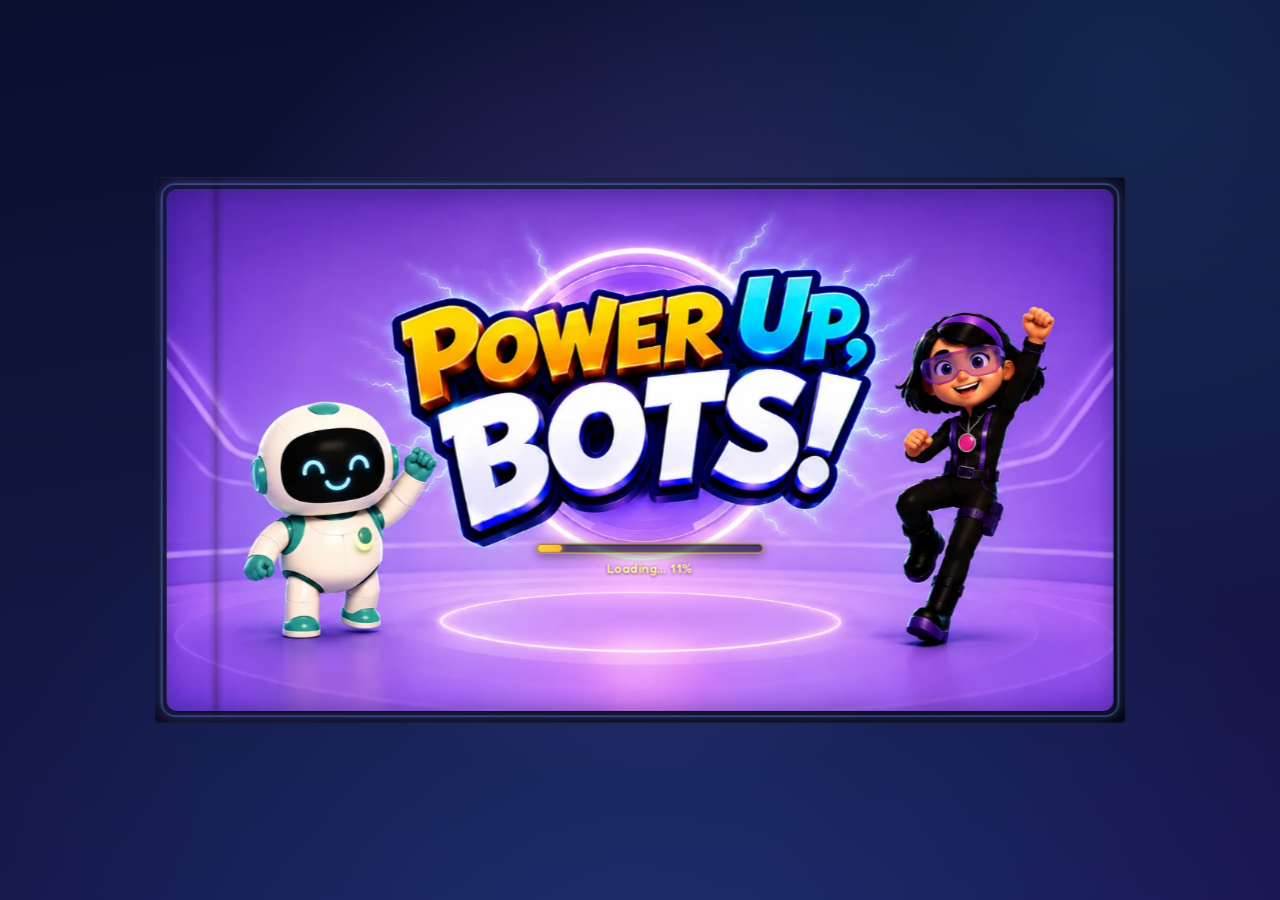
==== commit 7bd2ffcd: "DONE" ====
--- a/index.html
+++ b/index.html
@@ -20,11 +20,13 @@
 <meta name="viewport" content="width=device-width, initial-scale=1, maximum-scale=1, minimum-scale=1, user-scalable=no, viewport-fit=cover" />
 <title>Power Up, Bots!</title>
 
-<!-- ── Google Fonts: Fredoka (headings + speech bubbles) + Patrick Hand & Caveat ── -->
+<!-- ── Google Fonts: Fredoka 600/700 only — the single family/weights any
+     visible text renders with (Patrick Hand, Caveat and Fredoka 500 were
+     requested but never drawn, so they were trimmed). ── -->
 <link rel="preconnect" href="https://fonts.googleapis.com" />
 <link rel="preconnect" href="https://fonts.gstatic.com" crossorigin />
 <link
-  href="https://fonts.googleapis.com/css2?family=Caveat:wght@500;700&family=Fredoka:wght@500;600;700&family=Patrick+Hand&display=swap"
+  href="https://fonts.googleapis.com/css2?family=Fredoka:wght@600;700&display=swap"
   rel="stylesheet"
 />
 
@@ -93,7 +95,7 @@
                 <div class="back-fill"></div>
                 <div class="curl"></div>
                 <button class="play-btn" id="hint" type="button" aria-label="Play — open the book">
-                  <img class="play-img" src="assets/play button.png" alt="" aria-hidden="true" draggable="false" />
+                  <img class="play-img" src="assets/play button.webp" alt="" aria-hidden="true" draggable="false" />
                 </button>
               </div>
               <!-- BACK of the front cover: intentionally BLANK (plain dark board). -->
@@ -143,11 +145,25 @@
   </svg>
 </button>
 
-<!-- (legacy hidden nav elements kept only so existing JS refs stay valid) -->
-<button class="arrow prev" id="prev" aria-label="Previous page">‹</button>
-<button class="arrow next" id="next" aria-label="Next page">›</button>
-
-<!-- (The embedded LBD game has been removed — this is a plain 2-page flipbook.) -->
+<!-- ============================================================================
+     EMBEDDED GAME OVERLAY — "Power Up, Bots!" halves game (after the video-10 page).
+     A BODY-LEVEL iframe (deliberately NOT inside the 3D book): a CSS transform on
+     .flip-scale would trap position:fixed, so true fullscreen must live out here.
+     • The game is booted SILENTLY in here after the flipbook's `load` (idle
+       callback), so reaching the game page never waits on the network.
+     • Landing on the game page reveals it PARKED over the page rectangle — the
+       game's title screen looks printed in the book (see updateLbdOverlay).
+     • Tapping the game's Play button (it posts lbd-start via embed-bridge.js)
+       smoothly expands the overlay to true fullscreen (setLbdFullscreen).
+     • When the game posts activity_complete, the overlay shrinks away and the
+       book auto-turns to the next page (see the "message" listener in script.js).
+     Styling: styles.css → .lbd-stage / .lbd-stage.fullscreen / #lbdFrame.
+     ============================================================================ -->
+<div class="lbd-stage" id="lbdStage" aria-hidden="true">
+  <iframe id="lbdFrame" title="Power Up, Bots! — game"
+          allow="autoplay; fullscreen"
+          allowfullscreen></iframe>
+</div>
 
 <!-- ============================================================================
      ASSET MANIFEST  —  every uploaded asset, referenced here so it is visible in
@@ -158,35 +174,43 @@
      ============================================================================ -->
 <div id="asset-manifest" hidden aria-hidden="true" style="display:none">
   <!-- ── Page videos ── -->
-  <video preload="none" muted playsinline src="assets/1.mp4"            data-role="page-1"></video>
-  <video preload="none" muted playsinline src="assets/2.mp4"            data-role="page-2"></video>
-  <video preload="none" muted playsinline src="assets/3.mp4"            data-role="page-3"></video>
-  <video preload="none" muted playsinline src="assets/4.mp4"            data-role="page-4"></video>
-  <video preload="none" muted playsinline src="assets/5(rectangle).mp4" data-role="page-5-rectangle"></video>
-  <video preload="none" muted playsinline src="assets/5(green).mp4"     data-role="page-5-green"></video>
-  <video preload="none" muted playsinline src="assets/5(circle).mp4"    data-role="page-5-circle"></video>
-  <video preload="none" muted playsinline src="assets/6.mp4"            data-role="page-6"></video>
-  <video preload="none" muted playsinline src="assets/7.mp4"            data-role="page-7-intro"></video>
-  <video preload="none" muted playsinline src="assets/7(2).mp4"         data-role="page-7-reveal"></video>
-  <video preload="none" muted playsinline src="assets/8.mp4"            data-role="page-8-intro"></video>
-  <video preload="none" muted playsinline src="assets/9.mp4"            data-role="page-8-reveal"></video>
-  <video preload="none" muted playsinline src="assets/10.mp4"           data-role="page-10"></video>
-  <video preload="none" muted playsinline src="assets/11.mp4"           data-role="page-11"></video>
+  <!-- Formats: WebM (VP9+Opus) video, Ogg (Opus) audio, WebP images —
+       supported by Chrome/Edge/Firefox and recent Safari (16.4+/17+). -->
+  <video preload="none" muted playsinline src="assets/1.webm"            data-role="page-1"></video>
+  <video preload="none" muted playsinline src="assets/2.webm"            data-role="page-2"></video>
+  <video preload="none" muted playsinline src="assets/3.webm"            data-role="page-3"></video>
+  <video preload="none" muted playsinline src="assets/4.webm"            data-role="page-4"></video>
+  <video preload="none" muted playsinline src="assets/5(rectangle).webm" data-role="page-5-rectangle"></video>
+  <video preload="none" muted playsinline src="assets/5(green).webm"     data-role="page-5-green"></video>
+  <video preload="none" muted playsinline src="assets/5(circle).webm"    data-role="page-5-circle"></video>
+  <video preload="none" muted playsinline src="assets/6.webm"            data-role="page-6"></video>
+  <video preload="none" muted playsinline src="assets/7.webm"            data-role="page-7-intro"></video>
+  <video preload="none" muted playsinline src="assets/7(2).webm"         data-role="page-7-reveal"></video>
+  <video preload="none" muted playsinline src="assets/8.webm"            data-role="page-8-intro"></video>
+  <video preload="none" muted playsinline src="assets/9.webm"            data-role="page-8-reveal"></video>
+  <video preload="none" muted playsinline src="assets/10.webm"           data-role="page-10"></video>
+  <video preload="none" muted playsinline src="assets/11.webm"           data-role="page-11"></video>
 
   <!-- ── Images ── -->
-  <img loading="lazy" src="assets/coverpage.png"      alt="cover"            data-role="cover" />
-  <img loading="lazy" src="assets/5.png"              alt="page 5 shelf"     data-role="page-5-still" />
-  <img loading="lazy" src="assets/7(1).png"           alt="page 7 still"     data-role="page-7-still" />
+  <img loading="lazy" src="assets/coverpage.webp"     alt="cover"            data-role="cover" />
+  <img loading="lazy" src="assets/5.webp"             alt="page 5 shelf"     data-role="page-5-still" />
+  <img loading="lazy" src="assets/7(1).webp"          alt="page 7 still"     data-role="page-7-still" />
   <img loading="lazy" src="assets/handNudge.webp"     alt="hand nudge"       data-role="hand-nudge" />
-  <img loading="lazy" src="assets/play%20button.png"  alt="play button art"  data-role="play-button" />
+  <img loading="lazy" src="assets/play%20button.webp" alt="play button art"  data-role="play-button" />
 
   <!-- ── Audio (sfx) ── -->
-  <audio preload="none" src="sfx/Page%20flip.mp3"        data-role="sfx-page-flip"></audio>
-  <audio preload="none" src="sfx/cover%20page%20flip.mp3" data-role="sfx-cover-flip"></audio>
+  <audio preload="none" src="sfx/Page%20flip.ogg"         data-role="sfx-page-flip"></audio>
+  <audio preload="none" src="sfx/cover%20page%20flip.ogg" data-role="sfx-cover-flip"></audio>
 </div>
 
 <!-- Inlined one-shot SFX (base64) for glitch-free Web Audio playback on file:// -->
 <script src="sfx-data.js"></script>
+<!-- PRELOADER: size manifest (auto-generated from the real files) + engine.
+     Fetches EVERY asset — flipbook media AND the embedded game's files — behind
+     a loading bar on the cover; the Play button appears only at 100%.
+     Must load BEFORE script.js (script.js guards openBook on PRELOAD.done). -->
+<script src="preload-manifest.js"></script>
+<script src="preloader.js"></script>
 <!-- All behaviour lives in script.js -->
 <script src="script.js"></script>
 </body>
--- a/styles.css
+++ b/styles.css
@@ -11,18 +11,15 @@
     --cover:      #2b3468;   /* frame/cover base — midnight blue */
     --cover-2:    #1b2247;   /* deeper night blue */
     --cover-3:    #0e1330;   /* deepest blue (spine) */
-    --cover-edge: #070a1e;   /* binding edge — near-black night */
-    --accent:     #7d5fd0;   /* page-title purple (matches "Night") */
-    --accent-2:   #f6b81e;   /* moon-gold (matches "Story") */
-    --tape:       rgba(255, 210, 90, 0.60);   /* warm gold washi-tape */
+    --accent-2:   #f6b81e;   /* moon-gold (arrows + home) */
     --page-edge:  #d9c8a2;   /* page-stack edge colour (parchment) */
-    --page-back:   #cb9d83;  /* BACK of a page + the right-side page stack (warm tan) */
-    --page-back-2: #b3805f;  /* deeper tan for the stack edges / gradient shading */
+    --page-back:   #86a8f2;  /* BACK of a page + the right-side page stack (light periwinkle blue) */
+    --page-back-2: #6b8fe0;  /* deeper blue for the stack edges / gradient shading */
 
     /* Fonts */
+    /* Single webfont: Fredoka 600/700 (all visible text uses it). The old
+       Patrick Hand / Caveat requests were trimmed — no rendered text used them. */
     --font-head: "Fredoka", system-ui, sans-serif;
-    --font-hand: "Patrick Hand", "Comic Sans MS", cursive;
-    --font-note: "Caveat", cursive;
 
     /* The book's physical thickness (depth of the page block) */
     --thick: clamp(22px, 3.4vw, 48px);
@@ -50,7 +47,7 @@
   body {
     min-height: 100svh;
     display: flex; align-items: center; justify-content: center;
-    font-family: var(--font-hand); color: var(--ink);
+    font-family: var(--font-head); color: var(--ink);
     /* Clean, futuristic, kid-friendly backdrop — a calm deep-space gradient with a
        soft violet aura behind the book and a cool floor glow. No stars / clutter. */
     background:
@@ -146,32 +143,34 @@
      no rounded pill. Only the arrow glyph shows, same position/size, clickable. */
   /* Flip arrows OUTSIDE the book, fixed at the viewport's bottom corners. */
   .corner-arrow {
-    position: fixed; bottom: clamp(-16px, -0.9vh, -6px); z-index: 700;  /* nudged a bit lower */
-    width: clamp(52px, 6vw, 70px); height: clamp(52px, 6vw, 70px);
+    position: fixed; bottom: clamp(-10px, -0.5vh, -2px); z-index: 700;
+    width: clamp(84px, 10vw, 124px); height: clamp(84px, 10vw, 124px);  /* big, kid-friendly tap targets */
     border: none; background: none; color: var(--accent-2);   /* moon-gold: visible on the night bg */
     filter: drop-shadow(0 2px 7px rgba(0,0,0,0.55));           /* legible over any page */
     display: none; align-items: center; justify-content: center;
     cursor: pointer; opacity: 0;
-    transition: opacity 400ms ease, transform 150ms ease;
+    transition: opacity 400ms ease, transform 150ms ease;      /* ~400ms fade-in once reading starts */
   }
   body.is-open .corner-arrow { display: flex; opacity: 0.96; }
 
-  /* HOME button — top-left, moon-gold like the arrows. JS toggles .show (only
-     while reading; hidden on the cover, the last page and the end). */
+  /* HOME button — top-RIGHT, moon-gold like the arrows and the SAME box size,
+     so all three read as one control set. Lifted (negative top) so the glyph
+     clears the content frame's corner. JS toggles .show (only while reading;
+     hidden on the cover, the last page and the end). */
   .home-btn {
-    position: fixed; top: clamp(2px, 0.6vh, 8px); right: clamp(8px, 1.6vw, 22px); z-index: 720;
-    width: clamp(40px, 4.6vw, 56px); height: clamp(40px, 4.6vw, 56px);
+    position: fixed; top: clamp(-12px, -0.9vh, -4px); right: clamp(8px, 1.6vw, 22px); z-index: 720;
+    width: clamp(84px, 10vw, 124px); height: clamp(84px, 10vw, 124px);
     border: none; background: none; color: var(--accent-2);
     filter: drop-shadow(0 2px 7px rgba(0,0,0,0.55));
     display: none; align-items: center; justify-content: center;
     cursor: pointer; opacity: 0; padding: 0;
-    transition: opacity 360ms ease, transform 150ms ease;
+    transition: opacity 400ms ease, transform 150ms ease;
   }
   .home-btn.show   { display: flex; opacity: 0.96; }
-  .home-btn:hover  { transform: scale(1.1); }
+  .home-btn:hover  { transform: scale(1.12); }
   .home-btn:active { transform: scale(0.9); }
-  .home-btn:focus, .home-btn:focus-visible { outline: none; }
-  .home-btn svg { width: 92%; height: 92%; }
+  .home-btn:focus, .home-btn:focus-visible { outline: none; box-shadow: none; }
+  .home-btn svg { width: 65%; height: 65%; }   /* visual weight matched to the 62% arrows */
 
   /* While the viewport is actively resizing / the resolution is changing, freeze
      the page-turn transitions so the book can't appear to auto-flip (JS adds
@@ -186,17 +185,21 @@
      around the arrow. (Flipping still works via keys, drag, and the arrows.) */
   .corner-arrow:focus,
   .corner-arrow:focus-visible { outline: none; box-shadow: none; }
-  .corner-arrow[disabled] { opacity: 0.22; pointer-events: none; }
+  /* body.is-open variant included so this OUTRANKS `body.is-open .corner-arrow`
+     (0,2,1) — without it the 0.96 reading opacity would win over the disabled
+     look and a gated/disabled arrow would render at full brightness. */
+  .corner-arrow[disabled],
+  body.is-open .corner-arrow[disabled] { opacity: 0.22; pointer-events: none; }
   .corner-arrow.back { left: clamp(12px, 2.5vw, 34px); }
   .corner-arrow.fwd  { right: clamp(12px, 2.5vw, 34px); }
-  .corner-arrow svg  { width: 58%; height: 58%; }
+  .corner-arrow svg  { width: 62%; height: 62%; }     /* glyph fills 62% of the box */
   .corner-arrow.back svg { transform: scaleX(-1); }   /* mirror the forward arrow */
 
   /* ---- Page-turn hint (hand on the RIGHT side of the book) -------------------
      Guidance for HOW to turn the page: a 3D hand on the book's right edge does a
      right-to-left SWIPE, shown together with the "ghost" page-flip. JS positions
      it against the book's right side (see positionFlipHint) and toggles .show.
-     Drop your art at assets/hand-nudge.png; until then an emoji hand is used. */
+     Art: assets/handNudge.webp; if it fails to load an emoji hand is used. */
   .flip-hint {
     position: fixed; z-index: 720; pointer-events: none;
     width: clamp(56px, 7vw, 104px); height: auto;   /* JS sets an inline width per page */
@@ -281,8 +284,6 @@
   .replay-btn:focus, .replay-btn:focus-visible { outline: none; }
   .replay-btn svg { width: clamp(26px, 2.6vw, 34px); height: clamp(26px, 2.6vw, 34px); fill: #3a2408; }
 
-  /* The old fixed side-arrows are replaced by the corner arrows above. */
-  .arrow { display: none !important; }
 
   /* Soft drop shadow on the "floor" beneath the book — grows as it opens */
   .floor-shadow {
@@ -401,24 +402,9 @@
   }
   .book.open .page-base { opacity: 1; transition: opacity 560ms ease 360ms; }
 
-  /* Inside-front-cover bookplate (the left page at the very start) */
-  .bookplate {
-    position: absolute; inset: 0; display: flex; flex-direction: column;
-    align-items: center; justify-content: center; gap: 10px; text-align: center; padding: 12%;
-  }
-  .bookplate .line { font-family: var(--font-note); font-size: clamp(18px, 2.8vw, 32px); color: var(--ink); }
-  .bookplate .name-line { border-bottom: 3px dotted var(--accent); min-width: 62%; margin-top: 4px; }
-
-  /* "The End" note shown on the right base once every page is turned */
-  .end-note {
-    position: absolute; inset: 0; display: flex; flex-direction: column;
-    align-items: center; justify-content: center; gap: 8px; text-align: center;
-    padding: 12%; opacity: 0; transition: opacity 400ms ease 200ms; pointer-events: none;
-  }
-  .book.at-end .end-note { opacity: 1; }
-  .end-note .big { font-family: var(--font-head); font-weight: 700;
-                   font-size: clamp(22px, 3.4vw, 46px); color: var(--cover-2); }
-  .end-note .small { font-family: var(--font-note); font-size: clamp(16px, 2.4vw, 26px); }
+  /* (The old .bookplate / .end-note blocks were removed: no markup or JS ever
+     created them — THE END is a real page built in script.js. They were also
+     the only users of the Caveat webfont, which is no longer requested.) */
 
   /* ==========================================================================
      THE 3D PAGE BLOCK  —  a real cuboid giving the closed book its thickness.
@@ -588,7 +574,7 @@
   /* The cover ART — near full-bleed on the dark bezel, softly rounded like a screen. */
   .cover .front .cover-img {
     position: absolute; inset: 16px; z-index: 0; border-radius: 14px;
-    background: url("assets/coverpage.png") center / cover no-repeat;
+    background: url("assets/coverpage.webp") center / cover no-repeat;
     box-shadow: 0 0 0 1px rgba(0,0,0,0.4), inset 0 0 0 1px rgba(255,255,255,0.04);
   }
   /* Clean FUTURISTIC frame — a slim glowing neon edge (cyan→violet) sitting on the
@@ -642,30 +628,10 @@
   /* The cream page-stack fore-edge is hidden — on the dark night cover it read as a
      white line down the right edge. The book's thickness now comes only from the
      (darkened) page-block behind the cover. */
-  .cover .front .fore-edge { display: none; }
-  .cover .title {
-    font-family: var(--font-head); font-weight: 700; line-height: 1.02;
-    font-size: clamp(24px, 4.4vw, 58px);
-    text-shadow: 0 3px 0 rgba(0,0,0,0.14);
-  }
-  .cover .subtitle {
-    font-family: var(--font-note); font-size: clamp(17px, 2.8vw, 32px); opacity: 0.96;
-  }
-  /* A taped-on keepsake photo (a random kid avatar) — reinforces the scrapbook look */
-  .cover .cover-photo {
-    position: relative; background: #fff; padding: 7px 7px 12px;
-    border-radius: 4px; transform: rotate(-5deg);
-    box-shadow: 0 8px 18px rgba(0,0,0,0.28);
-  }
-  .cover .cover-photo img {
-    display: block; width: clamp(64px, 12vw, 128px); height: clamp(64px, 12vw, 128px);
-    object-fit: cover; border-radius: 3px; background: #eee;
-  }
-  .cover .cover-photo .tape {
-    position: absolute; top: -11px; left: 50%; width: 60px; height: 22px;
-    transform: translateX(-50%) rotate(-3deg);
-    background: var(--tape); box-shadow: 0 1px 3px rgba(0,0,0,0.14);
-  }
+  /* (Dead rules removed: .cover .title/.subtitle/.cover-photo/.tape/.fore-edge
+     and the back-cover .line/.name-line came from an older text-based cover —
+     today's cover is one full-bleed artwork + the Play button, and the back of
+     the front cover is intentionally a blank board.) */
   /* Back of the cover (revealed on the left once the book is open) — SOLID blue,
      matching the cover theme. */
   .cover .back {
@@ -677,11 +643,9 @@
     box-shadow: inset 14px 0 26px -14px rgba(0,0,0,0.30),   /* spine-side shade */
                 inset 0 0 0 2px rgba(255,255,255,0.06);
   }
-  .cover .back .line { font-family: var(--font-note); font-size: clamp(18px, 2.8vw, 32px); color: rgba(255,255,255,0.92); }
-  .cover .back .name-line { border-bottom: 3px dotted rgba(255,255,255,0.7); min-width: 62%; margin-top: 4px; }
-
-  /* PLAY button — the user's own artwork (assets/play button.png). The button is a
-     transparent, correctly-sized hit target; the PNG (which already carries its own
+
+  /* PLAY button — the user's own artwork (assets/play button.webp). The button is a
+     transparent, correctly-sized hit target; the image (which already carries its own
      neon glow) fills it and gently "breathes" to draw the eye. Sits low-centre. */
   .play-btn {
     position: absolute; left: 51%; top: 70%; transform: translate(-50%, -50%);
@@ -706,6 +670,48 @@
     0%, 100% { transform: translate(-50%, -50%) scale(1);    }
     50%      { transform: translate(-50%, -50%) scale(1.06); }
   }
+
+  /* ==========================================================================
+     LOADING BAR  —  every asset (flipbook media + the embedded game's files)
+     is fetched behind this bar BEFORE the Play button appears (preloader.js).
+     It sits exactly where the Play button lives; at 100% it hides and the
+     Play artwork pops in.
+     ========================================================================== */
+  body.preloading .play-btn { opacity: 0; pointer-events: none; animation: none; }
+  /* Pop-in scales the INNER image so it can't fight the button's own
+     breathe / press transforms. */
+  body:not(.preloading) .play-btn .play-img {
+    animation: playPop 480ms cubic-bezier(0.34, 1.56, 0.64, 1) both;
+  }
+  @keyframes playPop {
+    0%   { transform: scale(0.55); opacity: 0; }
+    70%  { transform: scale(1.08); opacity: 1; }
+    100% { transform: scale(1);    opacity: 1; }
+  }
+  .load-bar {
+    position: absolute; left: 51%; top: 70%; transform: translate(-50%, -50%);
+    z-index: 3; width: clamp(180px, 24vw, 300px); text-align: center;
+    pointer-events: none;
+  }
+  .load-bar-track {
+    height: clamp(10px, 1.4vw, 14px); border-radius: 999px;
+    background: rgba(10, 15, 45, 0.65);
+    border: 2px solid rgba(255, 210, 63, 0.55);          /* moon-gold, matches the arrows */
+    box-shadow: 0 4px 14px rgba(0,0,0,0.45), inset 0 1px 3px rgba(0,0,0,0.5);
+    overflow: hidden;
+  }
+  .load-bar-fill {
+    width: 0%; height: 100%; border-radius: 999px;
+    background: linear-gradient(90deg, #ffd23f, #ffb42e);
+    box-shadow: 0 0 10px rgba(255, 210, 63, 0.8);
+    transition: width 180ms linear;
+  }
+  .load-bar-text {
+    margin-top: 8px; font-family: var(--font-head); font-weight: 600;
+    font-size: clamp(13px, 1.7vw, 17px); color: #ffe9a8;
+    text-shadow: 0 1px 4px rgba(0,0,0,0.6); letter-spacing: 0.5px;
+  }
+  body:not(.preloading) .load-bar { display: none; }
 
   /* ==========================================================================
      PAGES (leaves)  —  each sheet flips on the CENTRE spine in 3D.
@@ -731,6 +737,30 @@
     will-change: transform;
   }
   .leaf.flipped { transform: rotateY(-180deg); }
+
+  /* ---- GPU WINDOWING ---------------------------------------------------------
+     Every leaf is a composited layer (3D transform + will-change), and a dozen
+     leaves × two faces × full-page video textures overflow the GPU texture
+     budget on real machines — the browser then EVICTS textures and content
+     paints blank intermittently (devtools looks clean). Only leaves near the
+     current view stay rendered: script.js toggles .occluded in renderLeaves
+     (re-run on every navigation); everything guaranteed-occluded drops its
+     layer (visibility:hidden + will-change:auto). A leaf that is mid-turn
+     (.flipping) or mid-drag (.dragging) is never culled. */
+  .leaf.occluded:not(.flipping):not(.dragging) { visibility: hidden; will-change: auto; }
+
+  /* Children with a filter or animation on a 3D-rotated face composite on
+     their OWN GPU layers and can IGNORE the parent's backface-visibility,
+     ghosting over other content. Give them their own backface-visibility AND
+     hard-hide the whole front of a fully-turned leaf — the :not(.flipping)/
+     :not(.dragging) guards delay the hide so it stays in sync with the
+     masking page-turn (and never fires mid-drag on a back-turn). */
+  .leaf .face.front .bubble, .leaf .face.front .bubble .bubble-bg,
+  .leaf .face.front .sbub, .leaf .face.front .sbub-svg,
+  .leaf .face.front .hs-hand {
+    backface-visibility: hidden; -webkit-backface-visibility: hidden;
+  }
+  .leaf.flipped:not(.flipping):not(.dragging) .face.front > * { visibility: hidden; }
 
   .leaf .face {
     position: absolute; inset: 0; overflow: hidden;
@@ -899,7 +929,7 @@
   }
 
   /* ==========================================================================
-     LBD GAME OVERLAY  —  the embedded Stairway Shuffle game.
+     LBD GAME OVERLAY  —  the embedded "Power Up, Bots!" halves game.
      A body-level iframe (NOT inside the 3D book) so it can expand to a true
      full-screen box. JS gives it left/top/width/height matching the page for the
      pre-LBD look; adding .fullscreen makes it fill the whole viewport.
@@ -937,7 +967,8 @@
   }
   /* While the game is full screen, get the book chrome out of the way. */
   body.lbd-fullscreen .corner-arrow,
-  body.lbd-fullscreen .toolbar { display: none !important; }
+  body.lbd-fullscreen .home-btn,
+  body.lbd-fullscreen .flip-hint { display: none !important; }
 
   /* ---- Speech bubble (SVG) --------------------------------------------------
      A white comic bubble with a black outline + purple neon glow and a tail,
@@ -1024,34 +1055,9 @@
     100% { opacity: 1; transform: scale(1)    translateY(0);    }
   }
 
-  /* ==========================================================================
-     CONTROLS  —  arrows, progress read-out, mute toggle
-     ========================================================================== */
-  .arrow {
-    position: fixed; top: 50%; transform: translateY(-50%);
-    width: clamp(42px, 6vw, 60px); height: clamp(42px, 6vw, 60px);
-    border: none; border-radius: 50%; background: rgba(255,255,255,0.85);
-    box-shadow: 0 6px 16px rgba(0,0,0,0.18);
-    font-size: clamp(20px, 3vw, 30px); color: var(--cover-2);
-    cursor: pointer; z-index: 700; display: none;
-    align-items: center; justify-content: center;
-    transition: transform 140ms ease, background 140ms ease, opacity 200ms ease;
-  }
-  .arrow:hover  { background: #fff; transform: translateY(-50%) scale(1.08); }
-  .arrow:active { transform: translateY(-50%) scale(0.94); }
-  .arrow:disabled { opacity: 0.3; cursor: default; }
-  .arrow.prev { left: clamp(6px, 3vw, 34px); } .arrow.next { right: clamp(6px, 3vw, 34px); }
-  body.is-open .arrow { display: flex; }
-
-  /* Fixed at the bottom-centre (out of the column flow) so the book can sit dead-
-     centre in the viewport instead of being pushed up by this row. */
-  .toolbar { position: fixed; left: 50%; bottom: clamp(2px, 0.6vh, 8px);
-             transform: translateX(-50%); z-index: 650; margin: 0;
-             display: flex; align-items: center; gap: 14px;
-             font-family: var(--font-head); font-weight: 500; }
-  .progress { background: rgba(255,255,255,0.82); padding: 6px 16px; border-radius: 999px;
-              box-shadow: 0 4px 12px rgba(0,0,0,0.1); color: var(--ink); cursor: default;
-              font-size: clamp(14px, 2vw, 18px); min-width: 108px; text-align: center; }
+  /* (The old .arrow / .toolbar / .progress control styles were removed along
+     with the legacy hidden #prev/#next buttons and the retired page counter —
+     the bottom-corner .corner-arrow buttons are the only nav controls now.) */
 
   /* Respect users who prefer less motion */
   @media (prefers-reduced-motion: reduce) {
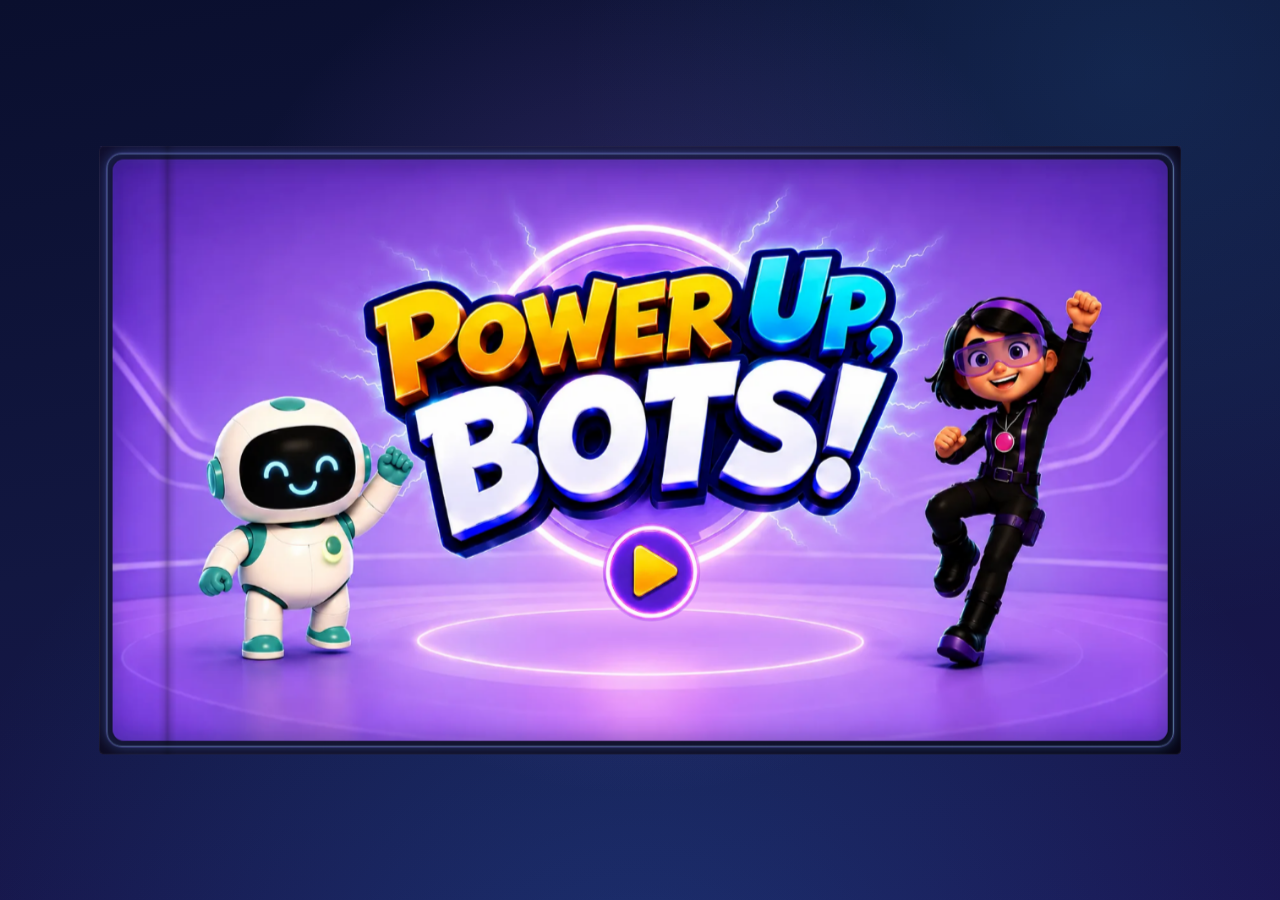
==== commit 566aced6: "done" ====
--- a/index.html
+++ b/index.html
@@ -123,17 +123,13 @@
   <!-- (page counter removed) -->
 </div>
 
-<!-- HOME button — top-left, shown only while reading (hidden on the cover, the
-     last page and the end). Closes the book (reverse of the opening swing) back
-     to the front cover. -->
-<button class="home-btn" id="homeBtn" type="button" aria-label="Back to the cover">
-  <svg viewBox="0 0 24 24" aria-hidden="true">
-    <path d="M10 20v-6h4v6h5v-8h3L12 3 2 12h3v8z" fill="currentColor"/>
-  </svg>
-</button>
-
-<!-- Flip arrows OUTSIDE the book, fixed at the viewport's bottom corners
-     (bottom-left = back, bottom-right = forward). -->
+<!-- (The HOME button was removed: it shared the right edge with the forward arrow
+     and collapsed into it on short viewports. Replay — on THE END page — is still
+     the way back to the cover.) -->
+
+<!-- Flip arrows OUTSIDE the book, in the left / right gutters that fitScale()
+     reserves, bottom-aligned to the book's own bottom edge (left = back,
+     right = forward). Placement is book-anchored — see .corner-arrow in styles.css. -->
 <button class="corner-arrow back" id="cornerPrev" aria-label="Previous page">
   <svg viewBox="0 0 48 48" aria-hidden="true">
     <path d="M46 19 L30 5 L30 12 C20 11 11 15 6 30 L12 33 C18 24 22 24 30 24 L30 33 Z" fill="currentColor"/>
--- a/styles.css
+++ b/styles.css
@@ -31,6 +31,47 @@
     --flip-ease:  cubic-bezier(0.65, 0.00, 0.35, 1);      /* pronounced ease-in + ease-out */
     --cover-ms:   1000ms;                                 /* cover-open duration */
     --cover-ease: cubic-bezier(0.34, 1.56, 0.64, 1);      /* springy overshoot   */
+
+    /* -- NAV CONTROL SCALE  —  ONE size for every nav button, no magic numbers -
+       Driven by the SMALLER viewport side (vmin, NOT vw) so a 1024x768 tablet
+       never gets the oversized arrow a vw clamp would hand it. The 56px floor
+       keeps the tap target comfortably past the 44x44 minimum; 112px keeps it
+       kid-sized rather than silly on a 4K screen.
+         --nav-gap  : the guaranteed clear space between any two controls, and
+                      between a control and the book. Derived from the size, so
+                      it scales with it.
+         --nav-edge : minimum distance from the viewport edge. env(safe-area-*)
+                      is added ON TOP of it at each use site, so notches and
+                      mobile browser chrome can never clip a button.
+       fitScale() MEASURES these off #navMetrics (below) rather than re-deriving
+       them, so the JS reservation and the CSS placement cannot drift apart. */
+    --nav-btn:  clamp(56px, 8vmin, 112px);
+    --nav-gap:  calc(var(--nav-btn) * 0.35);
+    --nav-edge: 10px;
+    /* Viewport height that FOLLOWS the mobile URL bar collapsing, with a plain
+       vh fallback for engines without the dynamic viewport units. */
+    --vh100: 100vh;
+  }
+  /* Dynamic viewport units where supported: the nav sizing + the clipping guard
+     then track the LIVE viewport instead of the largest-possible one. */
+  @supports (height: 100dvh) {
+    :root { --nav-btn: clamp(56px, 8dvmin, 112px); --vh100: 100dvh; }
+  }
+
+  /* ---- NAV METRICS PROBE ----------------------------------------------------
+     An off-screen element whose computed box IS the nav sizing above. fitScale()
+     reads the REAL --nav-btn / --nav-gap / safe-area values off it, so there is a
+     single source of truth: the old hard-coded `CTRL = 64` in JS against 124px
+     buttons in CSS is exactly what let the book sit on top of the controls.
+     content-box so each read is the raw value, not a border-box sum. */
+  #navMetrics {
+    position: fixed; left: -9999px; top: 0; visibility: hidden; pointer-events: none;
+    box-sizing: content-box;
+    width: var(--nav-btn); height: var(--nav-gap);
+    padding: calc(var(--nav-edge) + env(safe-area-inset-top,    0px))
+             calc(var(--nav-edge) + env(safe-area-inset-right,  0px))
+             calc(var(--nav-edge) + env(safe-area-inset-bottom, 0px))
+             calc(var(--nav-edge) + env(safe-area-inset-left,   0px));
   }
 
   * { box-sizing: border-box; -webkit-tap-highlight-color: transparent; }
@@ -135,42 +176,37 @@
   }
   body.is-open .book-frame { opacity: 1; }
 
-  /* Flip arrows OUTSIDE the book, fixed at the viewport's bottom corners
-     (bottom-left = back, bottom-right = forward). position:fixed so they escape
-     the scaled/transformed book layer and never cover the pages or their
-     corners (which keeps turn.js's hover page-curl working on every corner). */
-  /* Bare arrow icons — NO circle: no background fill, no box-shadow, no border,
-     no rounded pill. Only the arrow glyph shows, same position/size, clickable. */
-  /* Flip arrows OUTSIDE the book, fixed at the viewport's bottom corners. */
+  /* Flip arrows OUTSIDE the book — the ONLY nav controls (the Home button was
+     removed; it shared the right edge with the forward arrow and collapsed into
+     it on short viewports). Bare glyphs: no circle, no fill, no border.
+     ANCHORED TO THE BOOK, NOT THE VIEWPORT. They sit in the left / right gutters
+     that fitScale() reserves, bottom-aligned to the book's own rendered bottom
+     edge (--book-bottom, republished by fitScale on load / resize / rotate). The
+     old vw/vh clamps were a SECOND, independent coordinate system, which is why
+     they drifted into the book on anything that wasn't 16:9.
+     Still position:fixed so they escape the scaled/transformed book layer, and
+     still fully outside the book box — turn.js's corner page-curl hover is never
+     covered. */
   .corner-arrow {
-    position: fixed; bottom: clamp(-10px, -0.5vh, -2px); z-index: 700;
-    width: clamp(84px, 10vw, 124px); height: clamp(84px, 10vw, 124px);  /* big, kid-friendly tap targets */
+    position: fixed; z-index: 700;
+    /* Button BOTTOM edge = book BOTTOM edge. The clamp is a purely structural
+       guard: even with --book-bottom missing or absurd, the button can never
+       leave the visible viewport (safe-area insets included). No negative
+       offsets anywhere, so nothing hangs off the screen. */
+    top: clamp(
+      calc(var(--nav-edge) + env(safe-area-inset-top, 0px)),
+      calc(var(--book-bottom, 80%) - var(--nav-btn)),
+      calc(var(--vh100) - var(--nav-btn) - var(--nav-edge) - env(safe-area-inset-bottom, 0px))
+    );
+    width: var(--nav-btn); height: var(--nav-btn);   /* one size scale — no per-button px */
+    min-width: 44px; min-height: 44px;               /* never below the 44x44 touch minimum */
     border: none; background: none; color: var(--accent-2);   /* moon-gold: visible on the night bg */
     filter: drop-shadow(0 2px 7px rgba(0,0,0,0.55));           /* legible over any page */
     display: none; align-items: center; justify-content: center;
-    cursor: pointer; opacity: 0;
+    padding: 0; cursor: pointer; opacity: 0;
     transition: opacity 400ms ease, transform 150ms ease;      /* ~400ms fade-in once reading starts */
   }
   body.is-open .corner-arrow { display: flex; opacity: 0.96; }
-
-  /* HOME button — top-RIGHT, moon-gold like the arrows and the SAME box size,
-     so all three read as one control set. Lifted (negative top) so the glyph
-     clears the content frame's corner. JS toggles .show (only while reading;
-     hidden on the cover, the last page and the end). */
-  .home-btn {
-    position: fixed; top: clamp(-12px, -0.9vh, -4px); right: clamp(8px, 1.6vw, 22px); z-index: 720;
-    width: clamp(84px, 10vw, 124px); height: clamp(84px, 10vw, 124px);
-    border: none; background: none; color: var(--accent-2);
-    filter: drop-shadow(0 2px 7px rgba(0,0,0,0.55));
-    display: none; align-items: center; justify-content: center;
-    cursor: pointer; opacity: 0; padding: 0;
-    transition: opacity 400ms ease, transform 150ms ease;
-  }
-  .home-btn.show   { display: flex; opacity: 0.96; }
-  .home-btn:hover  { transform: scale(1.12); }
-  .home-btn:active { transform: scale(0.9); }
-  .home-btn:focus, .home-btn:focus-visible { outline: none; box-shadow: none; }
-  .home-btn svg { width: 65%; height: 65%; }   /* visual weight matched to the 62% arrows */
 
   /* While the viewport is actively resizing / the resolution is changing, freeze
      the page-turn transitions so the book can't appear to auto-flip (JS adds
@@ -190,8 +226,19 @@
      look and a gated/disabled arrow would render at full brightness. */
   .corner-arrow[disabled],
   body.is-open .corner-arrow[disabled] { opacity: 0.22; pointer-events: none; }
-  .corner-arrow.back { left: clamp(12px, 2.5vw, 34px); }
-  .corner-arrow.fwd  { right: clamp(12px, 2.5vw, 34px); }
+  /* GONE, not greyed: Back is absent on page 1 and Forward is absent until the
+     page's video / interaction is finished (JS toggles .is-hidden in
+     updateProgress). Same `body.is-open` variant trick so this outranks the
+     `display: flex` reading rule above. */
+  .corner-arrow.is-hidden,
+  body.is-open .corner-arrow.is-hidden { display: none; }
+  /* Horizontal: hard against the viewport's safe edge, ONE arrow per side.
+     fitScale() reserves --nav-edge + --nav-btn + --nav-gap of gutter on EACH side
+     before it scales the book, so the book can never reach an arrow (the BOOK
+     shrinks, never the controls) — and with one arrow per side, separated by the
+     whole width of the book, they can never reach each other either. */
+  .corner-arrow.back { left:  calc(var(--nav-edge) + env(safe-area-inset-left,  0px)); }
+  .corner-arrow.fwd  { right: calc(var(--nav-edge) + env(safe-area-inset-right, 0px)); }
   .corner-arrow svg  { width: 62%; height: 62%; }     /* glyph fills 62% of the box */
   .corner-arrow.back svg { transform: scaleX(-1); }   /* mirror the forward arrow */
 
@@ -233,8 +280,16 @@
     25%, 75% { opacity: 0.3;  filter: drop-shadow(0 2px 7px rgba(0,0,0,0.55)) drop-shadow(0 0 3px  rgba(246,184,30,0.25)); }
     50%      { opacity: 1;    filter: drop-shadow(0 2px 7px rgba(0,0,0,0.55)) drop-shadow(0 0 18px rgba(246,184,30,1)); }
   }
+  /* Arrows are display:none while hidden, so the .corner-arrow opacity transition
+     can't fade them in — this one-shot fade on the GLYPH does it instead (going
+     display:none → flex restarts it, which is exactly when the arrow appears).
+     Deliberately on the svg, and opacity-ONLY: on the button it would override
+     .blink/.blink1, and a transform here would fight .back svg's scaleX(-1) mirror. */
+  body.is-open .corner-arrow:not(.is-hidden) svg { animation: arrowFadeIn 320ms ease-out 1; }
+  @keyframes arrowFadeIn { from { opacity: 0; } to { opacity: 1; } }
   @media (prefers-reduced-motion: reduce) {
-    .flip-hint.show, .corner-arrow.blink, .corner-arrow.blink1 { animation: none; }
+    .flip-hint.show, .corner-arrow.blink, .corner-arrow.blink1,
+    body.is-open .corner-arrow:not(.is-hidden) svg { animation: none; }
     .flip-hint.show { transform: rotate(var(--nh-rot, 0deg)); }   /* keep the per-page tilt */
   }
 
@@ -427,10 +482,12 @@
     background: var(--page-edge);
   }
   /* Front + back: the size of a page */
-  /* NOTE: every translateZ below references --book-w / --thick DIRECTLY with a
-     single calc(). Do NOT wrap a custom property that is itself a calc() inside
-     another calc() — some engines reject the nested expression and silently
-     drop the whole transform. */
+  /* NOTE: every translateZ below references --pw / --ph / --thick DIRECTLY with a
+     single calc(). (These are the book's FIXED internal page dimensions set on
+     .flip-scale — NOT the new --book-w/--book-h, which are its scaled on-screen
+     size and are only used by the nav controls.) Do NOT wrap a custom property
+     that is itself a calc() inside another calc() — some engines reject the
+     nested expression and silently drop the whole transform. */
   .pageblock .pb-front {
     width: var(--pbw); height: var(--pbh);
     transform: translate(-50%, -50%) translateZ(calc(var(--thick) / 2));
@@ -967,7 +1024,6 @@
   }
   /* While the game is full screen, get the book chrome out of the way. */
   body.lbd-fullscreen .corner-arrow,
-  body.lbd-fullscreen .home-btn,
   body.lbd-fullscreen .flip-hint { display: none !important; }
 
   /* ---- Speech bubble (SVG) --------------------------------------------------
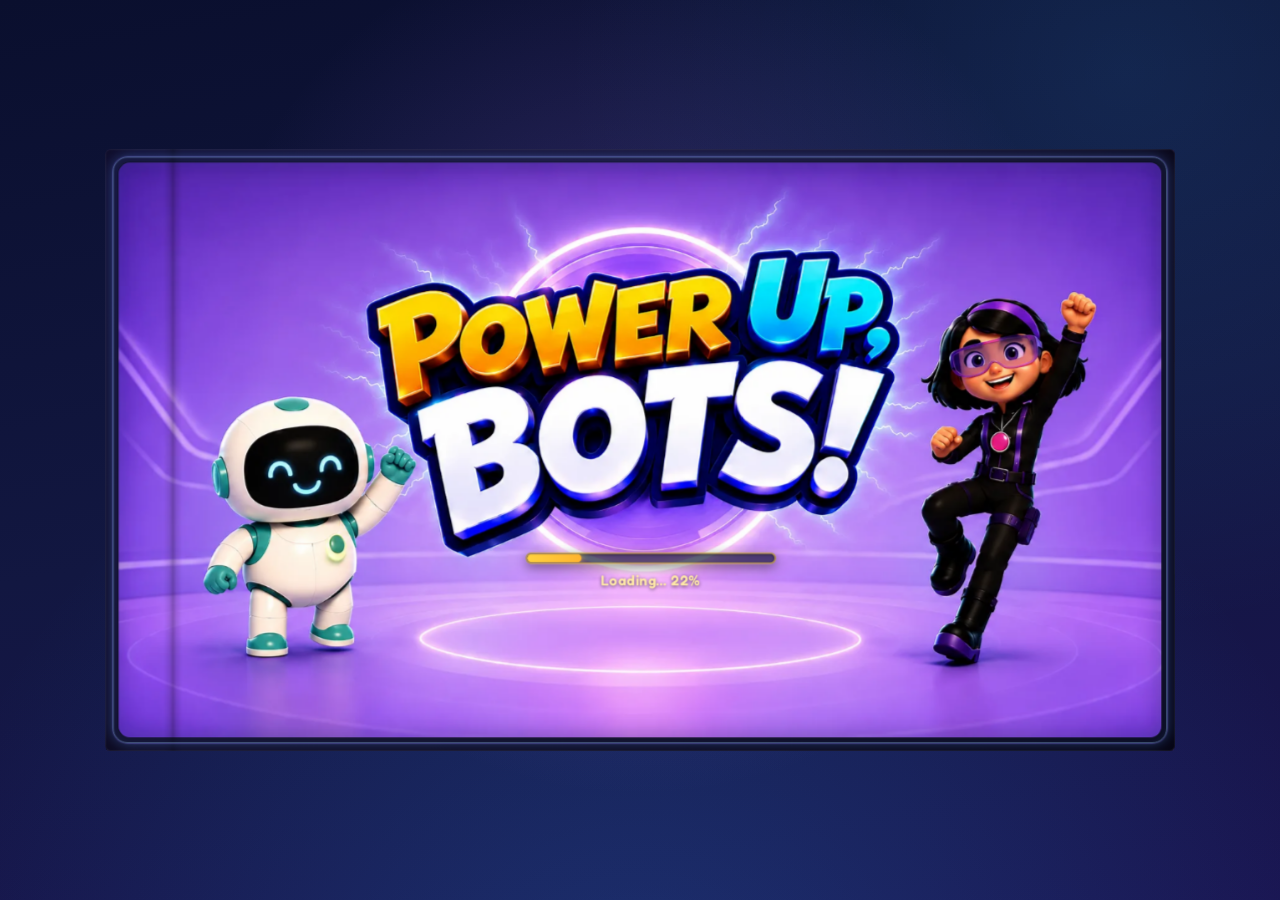
==== commit 7d1c84db: "done" ====
--- a/index.html
+++ b/index.html
@@ -127,9 +127,9 @@
      and collapsed into it on short viewports. Replay — on THE END page — is still
      the way back to the cover.) -->
 
-<!-- Flip arrows OUTSIDE the book, in the left / right gutters that fitScale()
-     reserves, bottom-aligned to the book's own bottom edge (left = back,
-     right = forward). Placement is book-anchored — see .corner-arrow in styles.css. -->
+<!-- Flip arrows OUTSIDE the book, at the viewport's bottom corners (bottom-left =
+     back, bottom-right = forward). They sit in the left / right gutters that
+     fitScale() reserves — see .corner-arrow in styles.css. -->
 <button class="corner-arrow back" id="cornerPrev" aria-label="Previous page">
   <svg viewBox="0 0 48 48" aria-hidden="true">
     <path d="M46 19 L30 5 L30 12 C20 11 11 15 6 30 L12 33 C18 24 22 24 30 24 L30 33 Z" fill="currentColor"/>
--- a/styles.css
+++ b/styles.css
@@ -40,22 +40,22 @@
          --nav-gap  : the guaranteed clear space between any two controls, and
                       between a control and the book. Derived from the size, so
                       it scales with it.
-         --nav-edge : minimum distance from the viewport edge. env(safe-area-*)
-                      is added ON TOP of it at each use site, so notches and
-                      mobile browser chrome can never clip a button.
+         --nav-edge : distance from the viewport edge, matching the corner inset
+                      the arrows always had (the old clamp(12px, 2.5vw, 34px)),
+                      but on vmin so it tracks the button. env(safe-area-*) is
+                      added ON TOP of it at each use site, so notches and mobile
+                      browser chrome can never clip a button.
        fitScale() MEASURES these off #navMetrics (below) rather than re-deriving
        them, so the JS reservation and the CSS placement cannot drift apart. */
     --nav-btn:  clamp(56px, 8vmin, 112px);
     --nav-gap:  calc(var(--nav-btn) * 0.35);
-    --nav-edge: 10px;
-    /* Viewport height that FOLLOWS the mobile URL bar collapsing, with a plain
-       vh fallback for engines without the dynamic viewport units. */
-    --vh100: 100vh;
-  }
-  /* Dynamic viewport units where supported: the nav sizing + the clipping guard
-     then track the LIVE viewport instead of the largest-possible one. */
+    --nav-edge: clamp(12px, 1.8vmin, 28px);
+  }
+  /* Dynamic viewport units where supported: the nav sizing then tracks the LIVE
+     viewport instead of the largest-possible one, so a collapsing mobile URL bar
+     can't shift the controls. */
   @supports (height: 100dvh) {
-    :root { --nav-btn: clamp(56px, 8dvmin, 112px); --vh100: 100dvh; }
+    :root { --nav-btn: clamp(56px, 8dvmin, 112px); --nav-edge: clamp(12px, 1.8dvmin, 28px); }
   }
 
   /* ---- NAV METRICS PROBE ----------------------------------------------------
@@ -179,25 +179,25 @@
   /* Flip arrows OUTSIDE the book — the ONLY nav controls (the Home button was
      removed; it shared the right edge with the forward arrow and collapsed into
      it on short viewports). Bare glyphs: no circle, no fill, no border.
-     ANCHORED TO THE BOOK, NOT THE VIEWPORT. They sit in the left / right gutters
-     that fitScale() reserves, bottom-aligned to the book's own rendered bottom
-     edge (--book-bottom, republished by fitScale on load / resize / rotate). The
-     old vw/vh clamps were a SECOND, independent coordinate system, which is why
-     they drifted into the book on anything that wasn't 16:9.
+     They sit at the viewport's bottom corners exactly as before, but the space
+     they occupy is now GUARANTEED CLEAR by the book rather than hoped for: the
+     old vw/vh clamps sized the gutter in a second, independent coordinate system
+     from the book, which is why the two drifted into each other on anything that
+     wasn't 16:9. Now fitScale() reserves the real gutter from the real button
+     size and shrinks the BOOK to fit it (see --book-left / --book-right).
      Still position:fixed so they escape the scaled/transformed book layer, and
      still fully outside the book box — turn.js's corner page-curl hover is never
      covered. */
   .corner-arrow {
     position: fixed; z-index: 700;
-    /* Button BOTTOM edge = book BOTTOM edge. The clamp is a purely structural
-       guard: even with --book-bottom missing or absurd, the button can never
-       leave the visible viewport (safe-area insets included). No negative
-       offsets anywhere, so nothing hangs off the screen. */
-    top: clamp(
-      calc(var(--nav-edge) + env(safe-area-inset-top, 0px)),
-      calc(var(--book-bottom, 80%) - var(--nav-btn)),
-      calc(var(--vh100) - var(--nav-btn) - var(--nav-edge) - env(safe-area-inset-bottom, 0px))
-    );
+    /* At the viewport's BOTTOM CORNERS, as they were — but with a POSITIVE offset
+       (plus the safe-area inset) instead of the old negative `bottom: clamp(-10px,
+       -0.5vh, -2px)`, so the glyph is always fully on screen and never tucks under
+       a notch or the mobile URL bar. Clearance from the book is HORIZONTAL, not
+       vertical: fitScale() reserves --nav-edge + --nav-btn + --nav-gap of gutter on
+       each side before it scales the book, so the book's edge (--book-left /
+       --book-right) can never reach a corner whatever the vertical position. */
+    bottom: calc(var(--nav-edge) + env(safe-area-inset-bottom, 0px));
     width: var(--nav-btn); height: var(--nav-btn);   /* one size scale — no per-button px */
     min-width: 44px; min-height: 44px;               /* never below the 44x44 touch minimum */
     border: none; background: none; color: var(--accent-2);   /* moon-gold: visible on the night bg */
